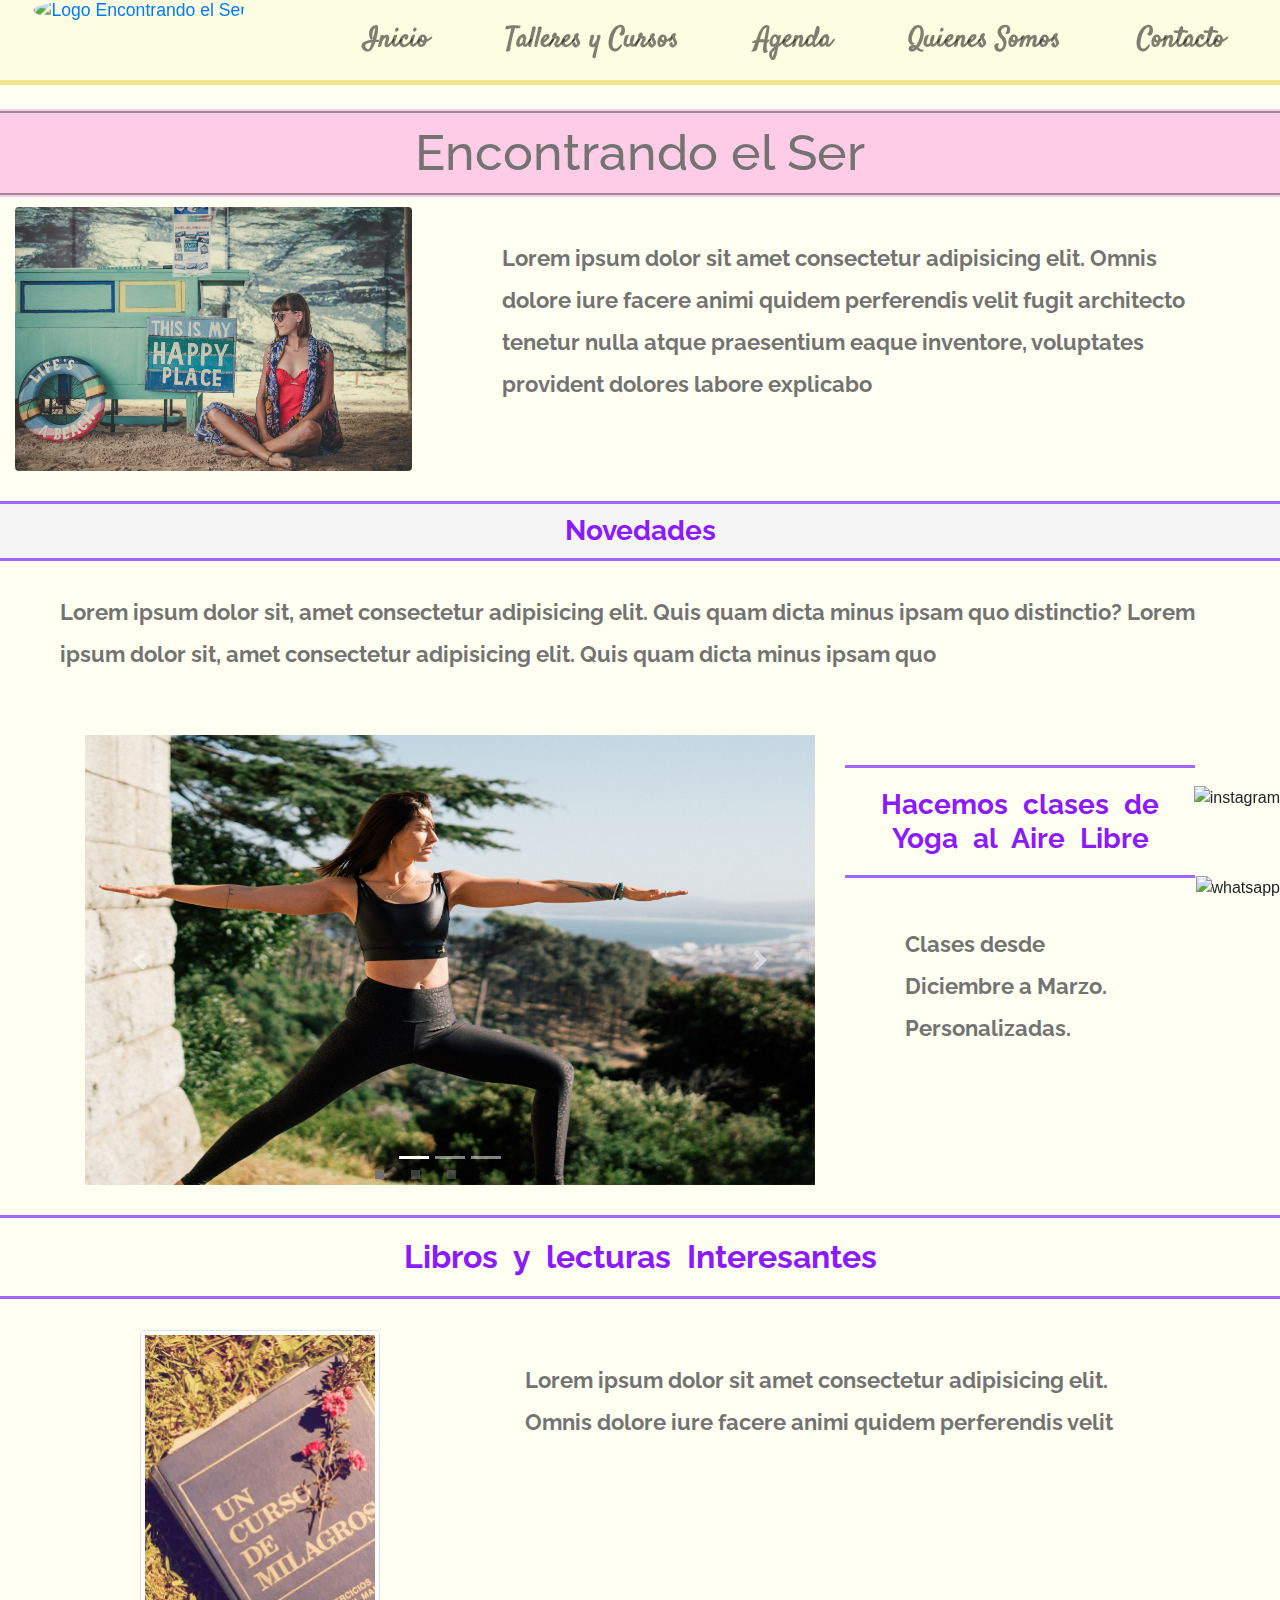
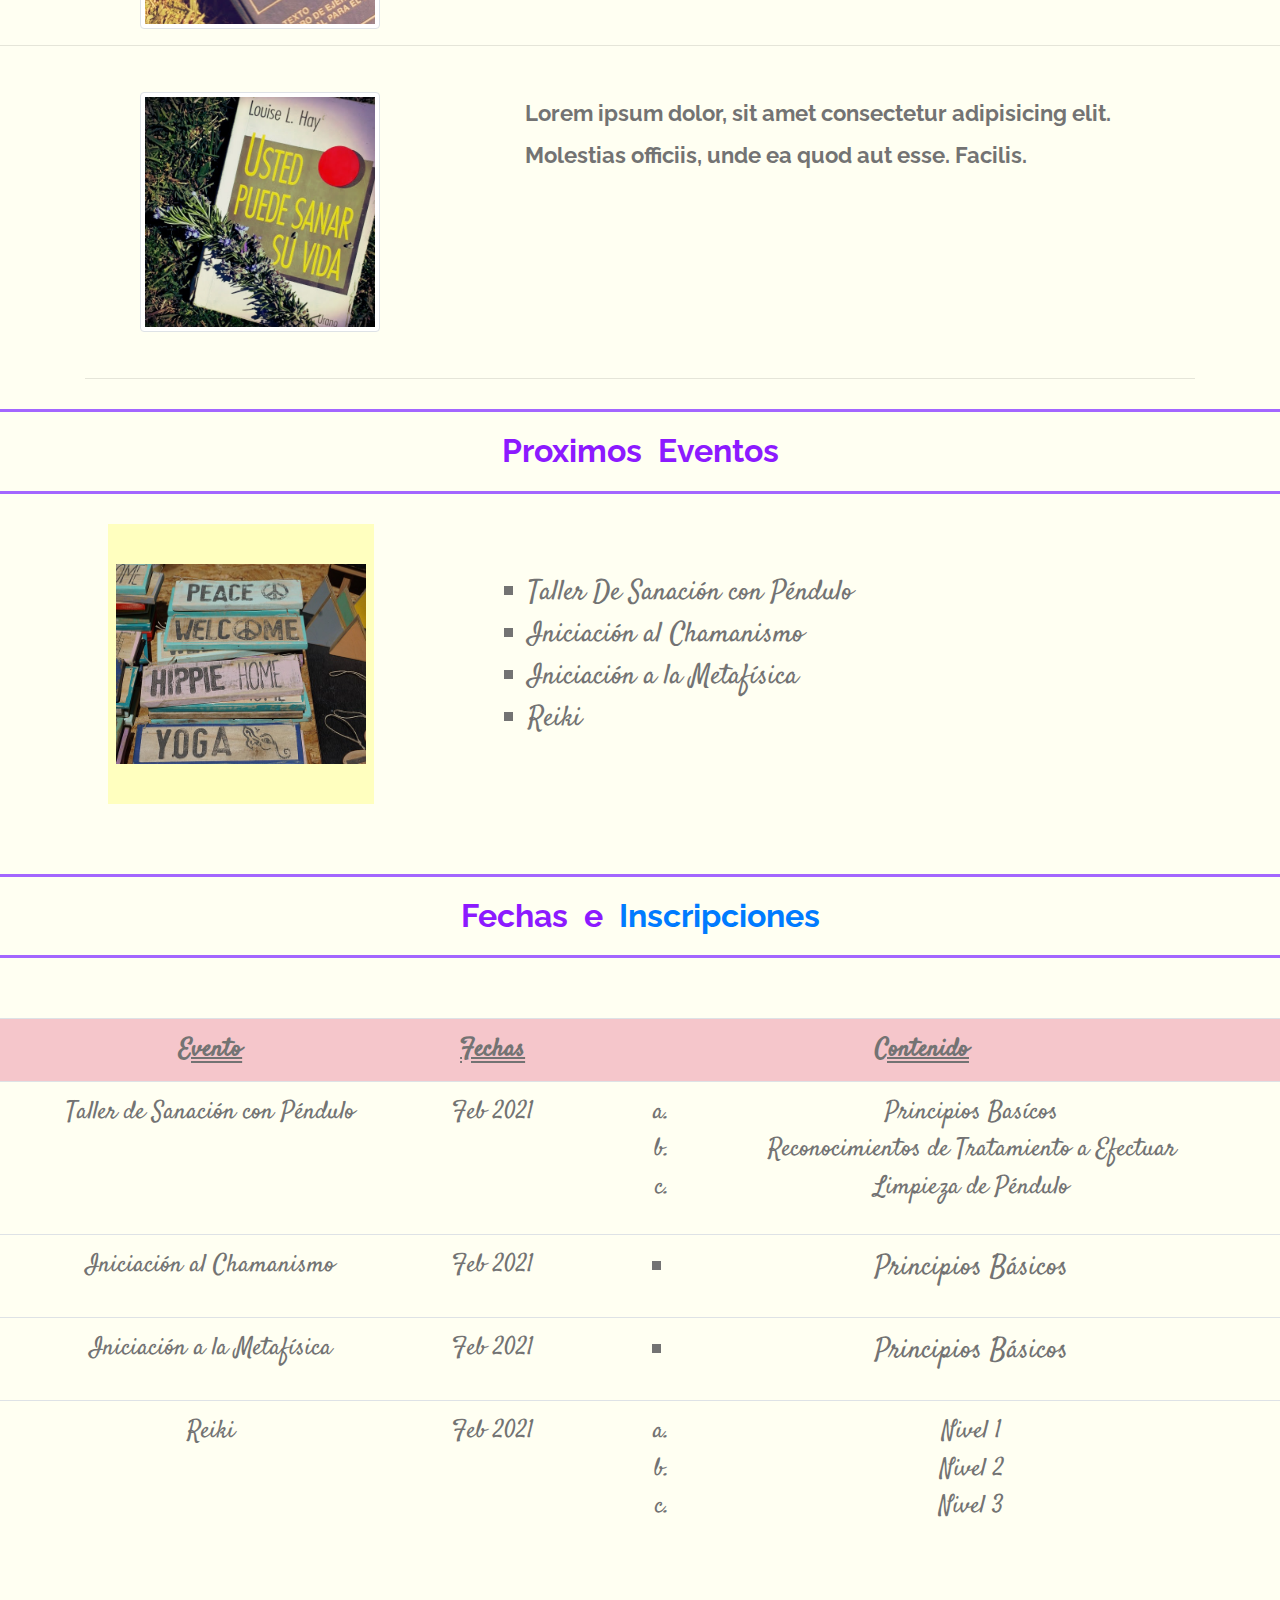
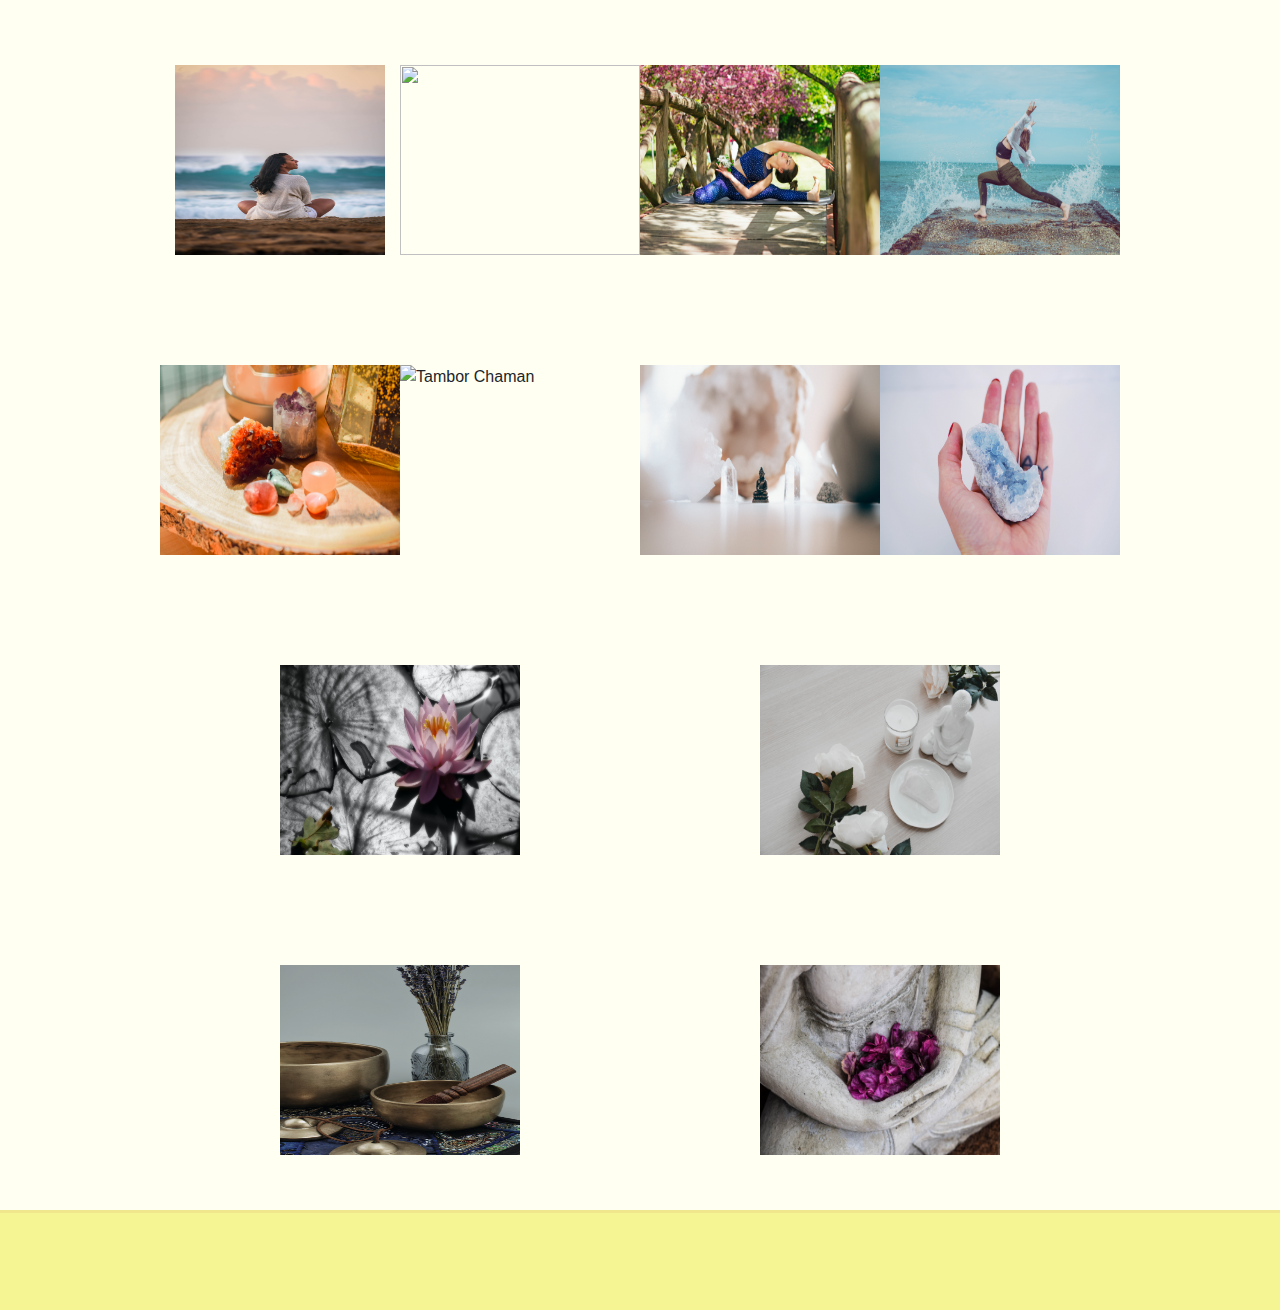
==== index.html @ 1e5cf855 "elimino archivos innecesarios" ====
<!DOCTYPE html>
<html lang="en">

<head>
    <meta charset="UTF-8">
    <!-- Tag de Viewport -->
    <meta name="Terapias Alternativas"
        content="Este es un espacio holistico para el desarrollo personal a traves de terapias como reiki, meditación, yoga .">
    <!-- Fin tag de Viewport -->
    <title> Encontrando el Ser - Terapias Alternativas </title>
    <!--CDN Bootstrap Code Css-->
    <link rel="stylesheet" href="https://stackpath.bootstrapcdn.com/bootstrap/4.5.2/css/bootstrap.min.css"
        integrity="sha384-JcKb8q3iqJ61gNV9KGb8thSsNjpSL0n8PARn9HuZOnIxN0hoP+VmmDGMN5t9UJ0Z" crossorigin="anonymous">
    <!--Mi estilo-->
    <link rel="stylesheet" href="css/style.css">
    <!--Google Fonts-->
    <link href="https://fonts.googleapis.com/css2?family=Raleway:wght@300&display=swap" rel="stylesheet">
    <link href="https://fonts.googleapis.com/css2?family=Satisfy&display=swap" rel="stylesheet">

</head>

<body>
    <header class="header">
        <!--Menu-->

        <div class="mainMenu">
            <div class="img">
                <!--Imagen con Bootstrap-->
                <a href="index.html">
                    <img class="rounded-circle" src="Images/Logo II.png" height="78px" width="180"
                    alt="Logo Encontrando el Ser">    
                </a>
               
            </div>
            <div class="menu">
                <div>
                    <nav class="navbar navbar-expand-lg navbar-light">
                        <button class="navbar-toggler" type="button" data-toggle="collapse"
                            data-target="#navbarSupportedContent" aria-controls="navbarSupportedContent"
                            aria-expanded="false" aria-label="Toggle navigation">
                            <span class="navbar-toggler-icon"></span>
                        </button>

                        <div class="collapse navbar-collapse" id="navbarSupportedContent">
                            <ul class="navbar-nav mr-auto">
                                <li class="nav-item indexMenu">
                                    <a class="nav-link" href="index.html">Inicio <span
                                            class="sr-only">(current)</span></a>
                                </li>                              
                                <li class="nav-item indexMenu">
                                    <a class="nav-link" href="talleresycursos.html">Talleres y Cursos</a>
                                </li>
                                <li class="nav-item indexMenu">
                                    <a class="nav-link" href="agenda.html">Agenda</a>
                                </li>
                                <li class="nav-item indexMenu">
                                    <a class="nav-link" href="quienessomos.html">Quienes Somos</a>
                                </li>
                                <li class="nav-item indexMenu">
                                    <a class="nav-link" href="contacto.html">Contacto</a>
                                </li>
                            </ul>
                        </div>
                    </nav>
                </div>
            </div>
        </div>

        <!--Fin Menu-->
    </header><br>

    <!--Introducción con Secciones-->
    <div class="intro">
        <section>
            <h1 class="principal">Encontrando el Ser</h1>
            <div>
                <div class="container-fluid">
                    <div class="row">
                        <div class="col-md-4">
                            <img src="Images/happyPlace.jpg" class="img-fluid rounded" alt="Chica Sentada en la Playa" height="380px" width="480px"
                                alt="Cristales para Terapias">
                        </div>
                        <div class="col-md-8">
                            <p class="parrafo">Lorem ipsum dolor sit amet consectetur adipisicing elit. Omnis dolore
                                iure facere animi
                                quidem
                                perferendis
                                velit
                                fugit architecto tenetur nulla atque praesentium eaque inventore, voluptates provident
                                dolores
                                labore
                                explicabo
                               </p>
                        </div>
                    </div>
                </div>
            </div>
        </section>

        <section>
            <h2 class="t2">Novedades</h2>
            <p class="parrafo">Lorem ipsum dolor sit, amet consectetur adipisicing elit. Quis quam dicta minus ipsam quo
                distinctio?
                Lorem ipsum dolor sit, amet consectetur adipisicing elit. Quis quam dicta minus ipsam quo
               </p>


            <!-- Carousel Booystrap -->
            <div class="container">
                <div class="row">
                    <div class="col-md-8">
                        <div id="demo" class="carousel slide" data-ride="carousel">

                            <!-- Indicators -->
                            <ul class="carousel-indicators">
                                <li data-target="#demo" data-slide-to="0" class="active"></li>
                                <li data-target="#demo" data-slide-to="1"></li>
                                <li data-target="#demo" data-slide-to="2"></li>
                            </ul>

                            <!-- The slideshow -->
                            <div class="carousel-inner">
                                <div class="carousel-item active">
                                    <img src="Images/YogaGIII.jpg" alt="Yoga Asana" width="1100" height="500"
                                        alt="Yoga Asana Guerrero">
                                </div>
                                <div class="carousel-item">
                                    <img src="Images/YogaMudra.jpg" alt="Yoga Asana" width="1100" height="500"
                                        alt="Yoga Asana de Meditación">
                                </div>
                                <div class="carousel-item">
                                    <img src="Images/YogaMeditacion.jpg" alt="Yoga Asana" width="1100" height="500"
                                        alt="Yoga Asana Torsión">
                                </div>
                                <div class="carousel-item">
                                    <img src="Images/inspira.jpg" alt="Yoga Respitación Profunda" width="1100"
                                        height="500" alt="Yoga Asana Torsión">
                                </div>
                            </div>

                            <!-- Left and right controls -->
                            <a class="carousel-control-prev" href="#demo" data-slide="prev">
                                <span class="carousel-control-prev-icon"></span>
                            </a>
                            <a class="carousel-control-next" href="#demo" data-slide="next">
                                <span class="carousel-control-next-icon"></span>
                            </a>
                        </div>
                    </div>
                    <div class="col-md-4">
                        <h3 class="t3">Hacemos clases de Yoga al Aire Libre</h3>
                        <p class="parrafo">
                            Clases desde Diciembre a Marzo.
                            Personalizadas.
                        </p>
                    </div>
                </div>
            </div>
            <!-- Fin Carousel Booystrap -->
        </section>

        <section>
            <h2 class="t3">Libros y lecturas Interesantes</h2>
            <div>
                <div class="container">
                    <div class="row">
                        <div class="col-md-4 imagenesLecturas">
                            <img class="img-thumbnail" src="Images/libro.jpg" alt="" height="190px" width="240px"
                                alt="Libro Un Curso de Milagros">
                        </div>
                        <div class="col-md-8">
                            <p class="parrafo">Lorem ipsum dolor sit amet consectetur adipisicing elit. Omnis dolore
                                iure facere animi
                                quidem
                                perferendis
                                velit
                                </p>
                        </div>
                    </div>
                </div>
                <hr>
                <div class="container">
                    <div class="row">
                        <div class="col-md-4 imagenesLecturas">
                            <img class="img-thumbnail" src="Images/libro2.jpg" alt="" height="190px" width="240px"
                                alt="Libro Usted Puede Sanar su Vida">
                        </div>
                        <div class="col-md-8">
                            <p class="parrafo">Lorem ipsum dolor, sit amet consectetur adipisicing elit. Molestias
                                officiis, unde ea
                                quod aut esse.
                                Facilis.                               
                            </p>
                        </div>

                    </div>
                    <hr>
                </div>
            </div>
        </section>
    </div>
    <!--Fin Introducción con Secciones-->

    <!--Agenda Introductiva-->
    <div class="prog">
        <div class="prog1">
            <h2 class="t3">Proximos Eventos</h2>
        </div>
        <div class="container programacion">
            <div class="row">
                <div class="col-md-3 imgAnimada">
                    <div class="animada">
                        <img src="Images/letters-1519724_640.jpg" alt="" height="200px" width="250px"
                            alt="Imagen paz, bienvenida, hogar hippie y yoga">
                    </div>
                </div>
                <div class="col-md-6 prog1a">
                    <ul>
                        <li>Taller De Sanación con Péndulo</li>
                        <li>Iniciación al Chamanismo</li>
                        <li>Iniciación a la Metafísica</li>
                        <li>Reiki</li>
                    </ul>
                </div>

                <div class="col-md-3 videoAudio">
                    <iframe width="230" height="200" src="https://www.youtube.com/embed/aUWf7dzJ3T8" frameborder="0"
                        allow="accelerometer; autoplay; encrypted-media; gyroscope; picture-in-picture"
                        allowfullscreen></iframe>
                </div>
            </div>
        </div>
    </div>
    <!--Fin Agenda Introductiva-->

    <!--Programacion Detallada-->
    <div class="prog2">
        <div>
            <h2 class="t3">Fechas e <a href="Contacto.html">Inscripciones</a> </h2>
        </div>
        <div class="tabla">

            <!--Tabla con Bootstrap-->
            <table class="table">
                <tr>
                    <th class="table-danger tt">Evento</th>
                    <th class="table-danger tt">Fechas</th>
                    <th class="table-danger tt">Contenido</th>
                </tr>
                <tr>
                    <td>Taller de Sanación con Péndulo</td>
                    <td>Feb 2021</td>
                    <td>
                        <ol>
                            <li>Principios Basícos</li>
                            <li>Reconocimientos de Tratamiento a Efectuar</li>
                            <li>Limpieza de Péndulo</li>
                        </ol>
                    </td>
                </tr>
                <tr>
                    <td>Iniciación al Chamanismo</td>
                    <td>Feb 2021</td>
                    <td>
                        <ul>
                            <li> Principios Básicos</li>
                        </ul>
                    </td>
                </tr>
                <tr>
                    <td>Iniciación a la Metafísica</td>
                    <td>Feb 2021</td>
                    <td>
                        <ul>
                            <li> Principios Básicos</li>
                        </ul>
                    </td>
                </tr>
                <tr>
                    <td>Reiki</td>
                    <td>Feb 2021</td>
                    <td>
                        <ol>
                            <li>Nivel 1</li>
                            <li>Nivel 2</li>
                            <li>Nivel 3</li>
                        </ol>

                    </td>
                </tr>
            </table>
            <!--Fin Tabla con Bootstrap-->
        </div>
    </div>
    <!--Fin Programacion Detallada-->

    <!--Seccion Imagenes-->
    <div class="container extra">
        <div class="row">
            <div class="col-md-3 imagenesChaman">
                <img src="Images/MeditacionPlaya.jpg" alt="" height="190px" width="240px" alt="Chica Sentada en la Playa">
            </div>
            <div class="col-md-3 imagenesChaman">
                <img src="Images/YogaMudraII.jpg" alt="" height="190px" width="240px" alt="Asana Yoga">
               
            </div>
            <div class="col-md-3 imagenesChaman">
                <img src="Images/Extension.jpg" alt="" height="190px" width="240px" alt="Asana Yoga">
            </div>
            <div class="col-md-3 imagenesChaman">
                <img src="Images/YogaGII.jpg" alt="" height="190px" width="240px" alt="Yoga en la Playa">
            </div>
        </div>
    </div>

    <div class="extra">
        <div class="imagenesReiki">
            <img src="Images/CristalesVarios.jpg" alt="" height="190px" width="240px" alt="Altar con Cristales">
        </div>
        <div class="imagenesReiki">
            <img src="images/Chaman.jpg" alt="Tambor Chaman" height="190px" width="240px"
                alt="Imagen Mujer Tocando el Tambor">
        </div>
        <div class="imagenesReiki">
            <img src="Images/cristal.jpg" alt="" height="190px" width="240px" alt="Cuarzo Cristal con Imagen Buda">
        </div>
        <div class="imagenesReiki">
            <img src="Images/Celeste.jpg" alt="" height="190px" width="240px" alt="Cualzo Celeste">
        </div>
    </div>

    <div class="extra">
        <div class="imagenesLecturas">
            <img src="Images/Lotoyhojas.jpg" alt="" height="190px" width="240px" alt="Flor de Loto">
        </div>
        <div class="imagenesLecturas">
            <img src="Images/Estatua buda.jpg" alt="" height="190px" width="240px" alt="Imagen de Buda">
        </div>
    </div>

    <div class="extra">
        <div class="imagenesPendulo">
            <img src="Images/magic bols.jpg" alt="" height="190px" width="240px" alt="Cuanco Tibetano">
        </div>
        <div class="imagenesPendulo">
            <img src="Images/flor violeta.jpg" alt="" height="190px" width="240px" alt="Estatua de Buda con Petalos">
        </div>
    </div>
    <!--Fin seccion Imagenes-->

    <!--Footer-->
    <footer>
        <div class="ftr">
            <!--Logos de las redes sociales que ditigen a la app-->
            <div class="whatsapp">
                <img src="images/whatsapp.svg" alt="whatsapp" height="55px">

            </div>
            <div class="insta">
                <img src="images/instagram.svg" alt="instagram" height="50px">
            </div>
            <!--Fin Logos de las redes sociales que ditigen a la app-->
        </div>
    </footer>
    <!--Fin Footer-->

    <!--Bootstrao Js Code-->
    <script src="https://stackpath.bootstrapcdn.com/bootstrap/4.5.2/js/bootstrap.min.js"
        integrity="sha384-B4gt1jrGC7Jh4AgTPSdUtOBvfO8shuf57BaghqFfPlYxofvL8/KUEfYiJOMMV+rV" crossorigin="anonymous">
    </script>
    <script src="https://code.jquery.com/jquery-3.5.1.slim.min.js"
        integrity="sha384-DfXdz2htPH0lsSSs5nCTpuj/zy4C+OGpamoFVy38MVBnE+IbbVYUew+OrCXaRkfj" crossorigin="anonymous">
    </script>
    <script src="https://cdn.jsdelivr.net/npm/popper.js@1.16.1/dist/umd/popper.min.js"
        integrity="sha384-9/reFTGAW83EW2RDu2S0VKaIzap3H66lZH81PoYlFhbGU+6BZp6G7niu735Sk7lN" crossorigin="anonymous">
    </script>
    <!--Corousel Code-->
    <script src="https://ajax.googleapis.com/ajax/libs/jquery/3.5.1/jquery.min.js"></script>
    <script src="https://cdnjs.cloudflare.com/ajax/libs/popper.js/1.16.0/umd/popper.min.js"></script>
    <script src="https://maxcdn.bootstrapcdn.com/bootstrap/4.5.2/js/bootstrap.min.js"></script>
    <!--Fin Corousel Code-->

</body>

</html>
---- css/style.css ----
.header {
  height: 85px;
  position: sticky;
  z-index: 1;
  top: 0;
}

.indexMenu {
  display: inline;
}
.indexMenu a {
  color: #737373;
  font-family: "Satisfy", cursive;
  font-size: 28px;
  font-weight: bold;
  text-decoration: none;
  display: inline;
}
.indexMenu a:hover {
  text-decoration: underline;
  color: #d1acdd;
}

.mainMenu {
  background-color: #fdfde2;
  border-bottom: 5px solid #F0E68C;
  width: auto;
  display: flex;
}

.menu {
  background-color: #fdfde2;
  display: flex;
  justify-content: center;
  flex-direction: column;
}

.img {
  width: 280px;
  height: 80px;
  display: flex;
  justify-content: space-evenly;
}
.img:hover {
  transform: scale(1.1);
}

.principal {
  color: #737373;
  background-color: #ffcce6;
  font-family: "Raleway", sans-serif;
  font-size: 50px;
  padding: 10px 0px 10px 0px;
  margin-bottom: 10px;
  border-top: 4px ridge #f7cce5;
  border-bottom: 4px groove #F7CCE5;
  text-align: center;
}

.parrafos {
  font-family: "Raleway", sans-serif;
  color: #737373;
}

.tt1 {
  color: #8c1aff;
  font-family: "Satisfy", cursive;
  font-size: 45px;
  background-color: #d7b0fc;
  padding: 25px;
  margin-bottom: 20px;
  border-top: 3px solid #a366ff;
  border-bottom: 3px solid #a366ff;
  text-align: center;
}

.t2 {
  color: #8c1aff;
  font-family: "Raleway", sans-serif;
  font-size: 28px;
  font-weight: bold;
  background-color: whitesmoke;
  padding: 10px 60px 10px 60px;
  border-top: 3px solid #a366ff;
  border-bottom: 3px solid #a366ff;
  margin-bottom: 5px;
  margin-top: 30px;
  text-align: center;
}

.t3 {
  color: #8c1aff;
  font-family: "Raleway", sans-serif;
  font-weight: bold;
  padding: 20px;
  margin-top: 30px;
  margin-bottom: 30px;
  border-bottom: 3px solid #A366FF;
  border-top: 3px solid #A366ff;
  text-align: center;
  word-spacing: 8px;
}

.atenti {
  color: #737373;
  font-family: "Raleway", sans-serif;
  font-size: 28px;
  padding: 2px;
  letter-spacing: 3px;
  margin-top: 30px 0 30px 0;
  text-align: center;
}

.parrafo {
  color: #737373;
  font-family: "Raleway", sans-serif;
  font-size: 22px;
  font-weight: bold;
  padding: 15px;
  margin: 15px 45px 45px 45px;
  line-height: 42px;
}

ul li {
  color: #737373;
  font-family: "Satisfy", cursive;
  font-size: 28px;
  list-style-type: square;
  margin-left: 60px;
}

ol li {
  color: #737373;
  font-family: "Satisfy", cursive;
  font-size: 25px;
  list-style-type: lower-latin;
  margin-left: 60px;
}

.tt {
  color: #737373;
  font-family: "Satisfy", cursive;
  font-size: 25px;
  text-align: center;
  text-decoration: underline double;
}

td {
  color: #737373;
  font-family: "Satisfy", cursive;
  font-size: 25px;
}

.imgAnimada {
  display: flex;
  justify-content: center;
  height: 280px;
  width: 350px;
  background-color: #ffffbf;
  animation-name: yoga;
  animation-delay: 20s;
  animation-duration: 10s;
}

.animada {
  display: flex;
  justify-content: center;
  align-items: center;
}
.animada:hover {
  transform: scale(1.1);
}

@keyframes yoga {
  from {
    background-color: #b669be;
  }
  to {
    background-color: #dd9551;
  }
}
.prog2 {
  margin-top: 40px;
  margin-bottom: 40px;
  display: flex;
  flex-direction: column;
}

.talleres {
  display: flex;
  align-items: center;
}

.prog1a {
  display: flex;
  align-items: center;
}

.formulario {
  color: #737373;
  display: flex;
  justify-content: space-evenly;
  align-items: center;
  margin-bottom: 10px;
}

.tabla {
  margin-top: 30px;
  display: flex;
  text-align: center;
}

.programacion {
  display: flex;
  flex-wrap: wrap;
  margin-top: 10px;
  justify-content: space-evenly;
  align-items: center;
}

.videoAudio,
.prog1a {
  display: flex;
  justify-content: center;
  align-items: center;
}

.extra {
  display: flex;
  flex-wrap: wrap;
}

.imagenesChaman,
.imagenesReiki,
.imagenesLecturas,
.imagenesPendulo {
  width: 100%;
  height: 300px;
  display: flex;
  justify-content: center;
  align-items: center;
}
.imagenesChaman:hover,
.imagenesReiki:hover,
.imagenesLecturas:hover,
.imagenesPendulo:hover {
  transform: scale(1.1);
}

.imgBook:hover {
  transform: scale(1.1);
}

.ftr {
  background-color: #f5f594;
  height: 100px;
  border-top: 3px solid #F0E68C;
}

.whatsapp {
  position: fixed;
  bottom: 0;
  right: 0;
}

.insta {
  position: fixed;
  bottom: 90px;
  right: 0;
}

/* Make the image fully responsive */
.carousel-inner img {
  width: 100%;
  height: 450px;
}

/*Mobile Style*/
@media only screen and (min-width: 400px) {
  .imagenesChaman,
.imagenesReiki {
    width: 25%;
  }

  .imagenesLecturas,
.imagenesPendulo {
    width: 50%;
  }
}
/*Tablet Style*/
@media only screen and (min-width: 401px) and (max-width: 960px) {
  .imagenesChaman,
.imagenesReiki,
.imagenesLecturas,
.imagenesPendulo {
    width: 50%;
  }
}
/*Desktop Style*/
@media only screen and (min-width: 961px) {
  .extra {
    width: 960px;
    margin: 0 auto;
  }
}
body {
  background-color: #fffff2 !important;
}

/*# sourceMappingURL=style.css.map */
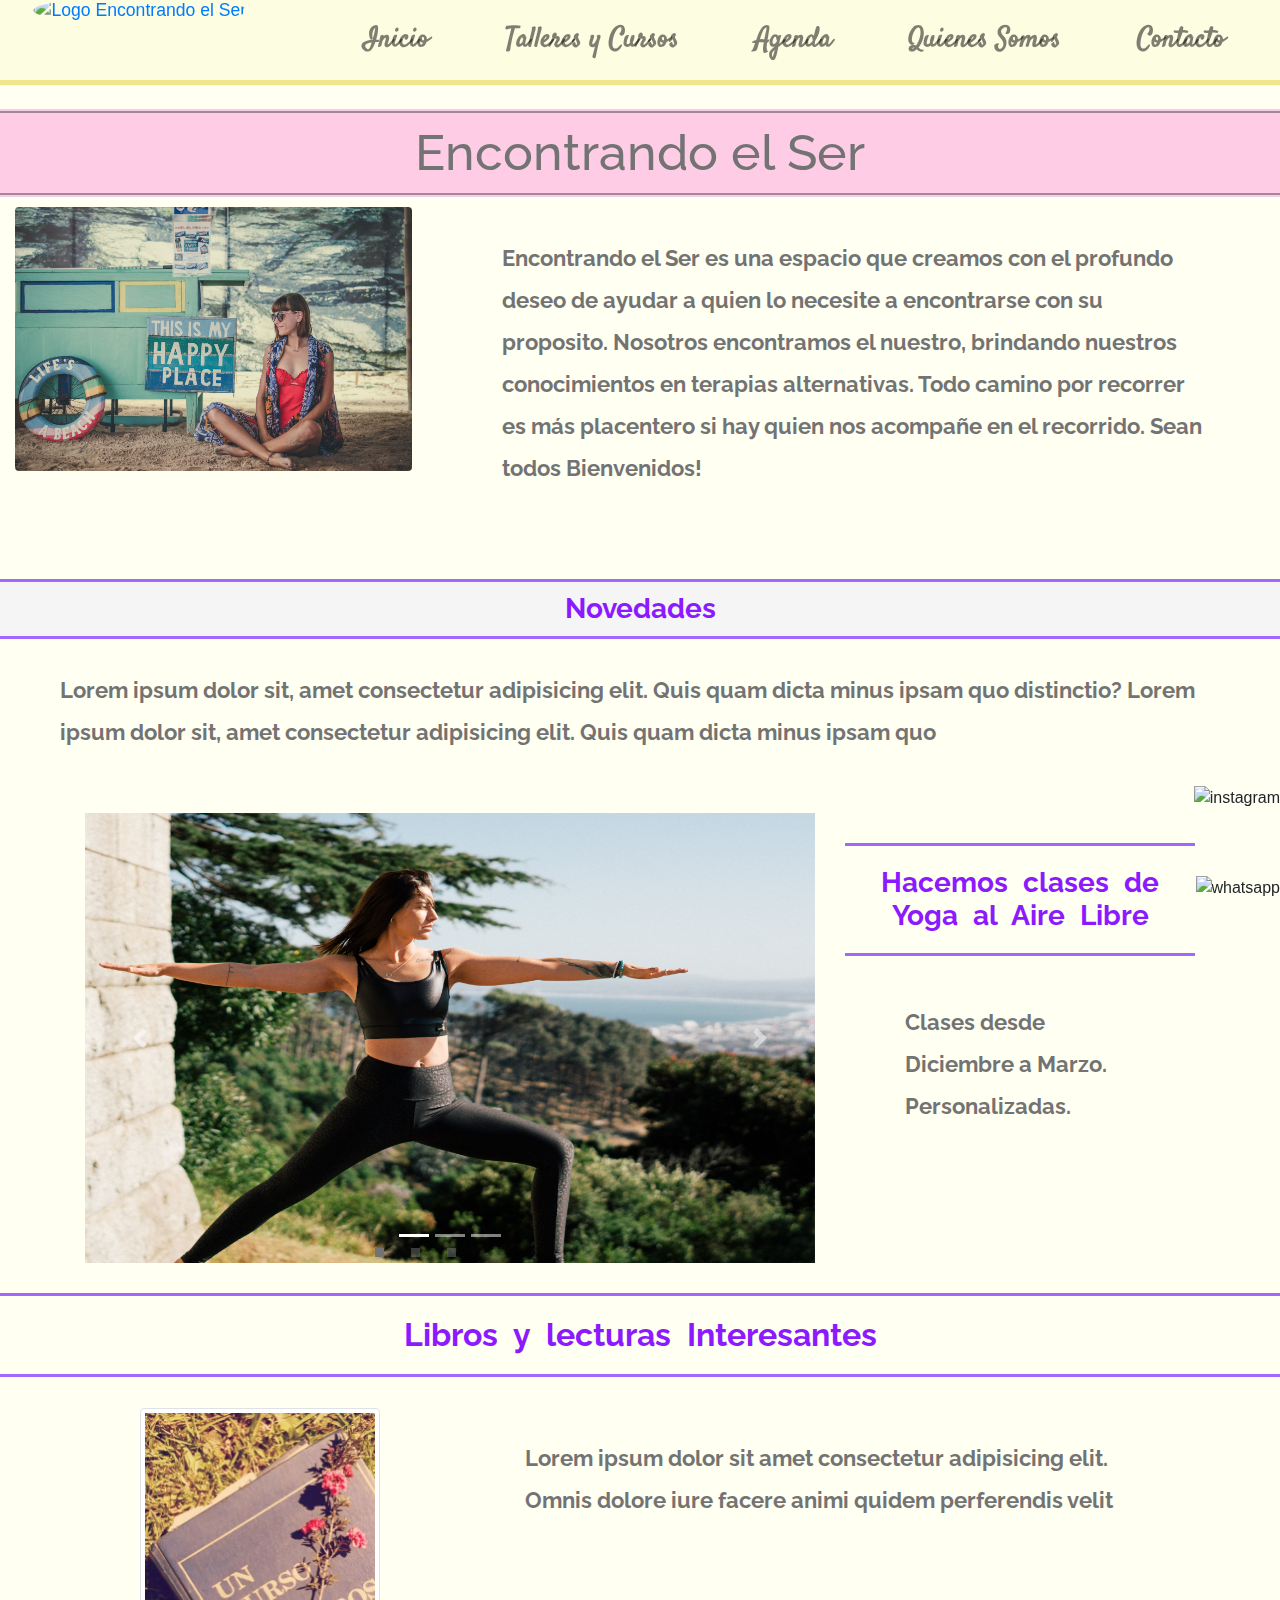
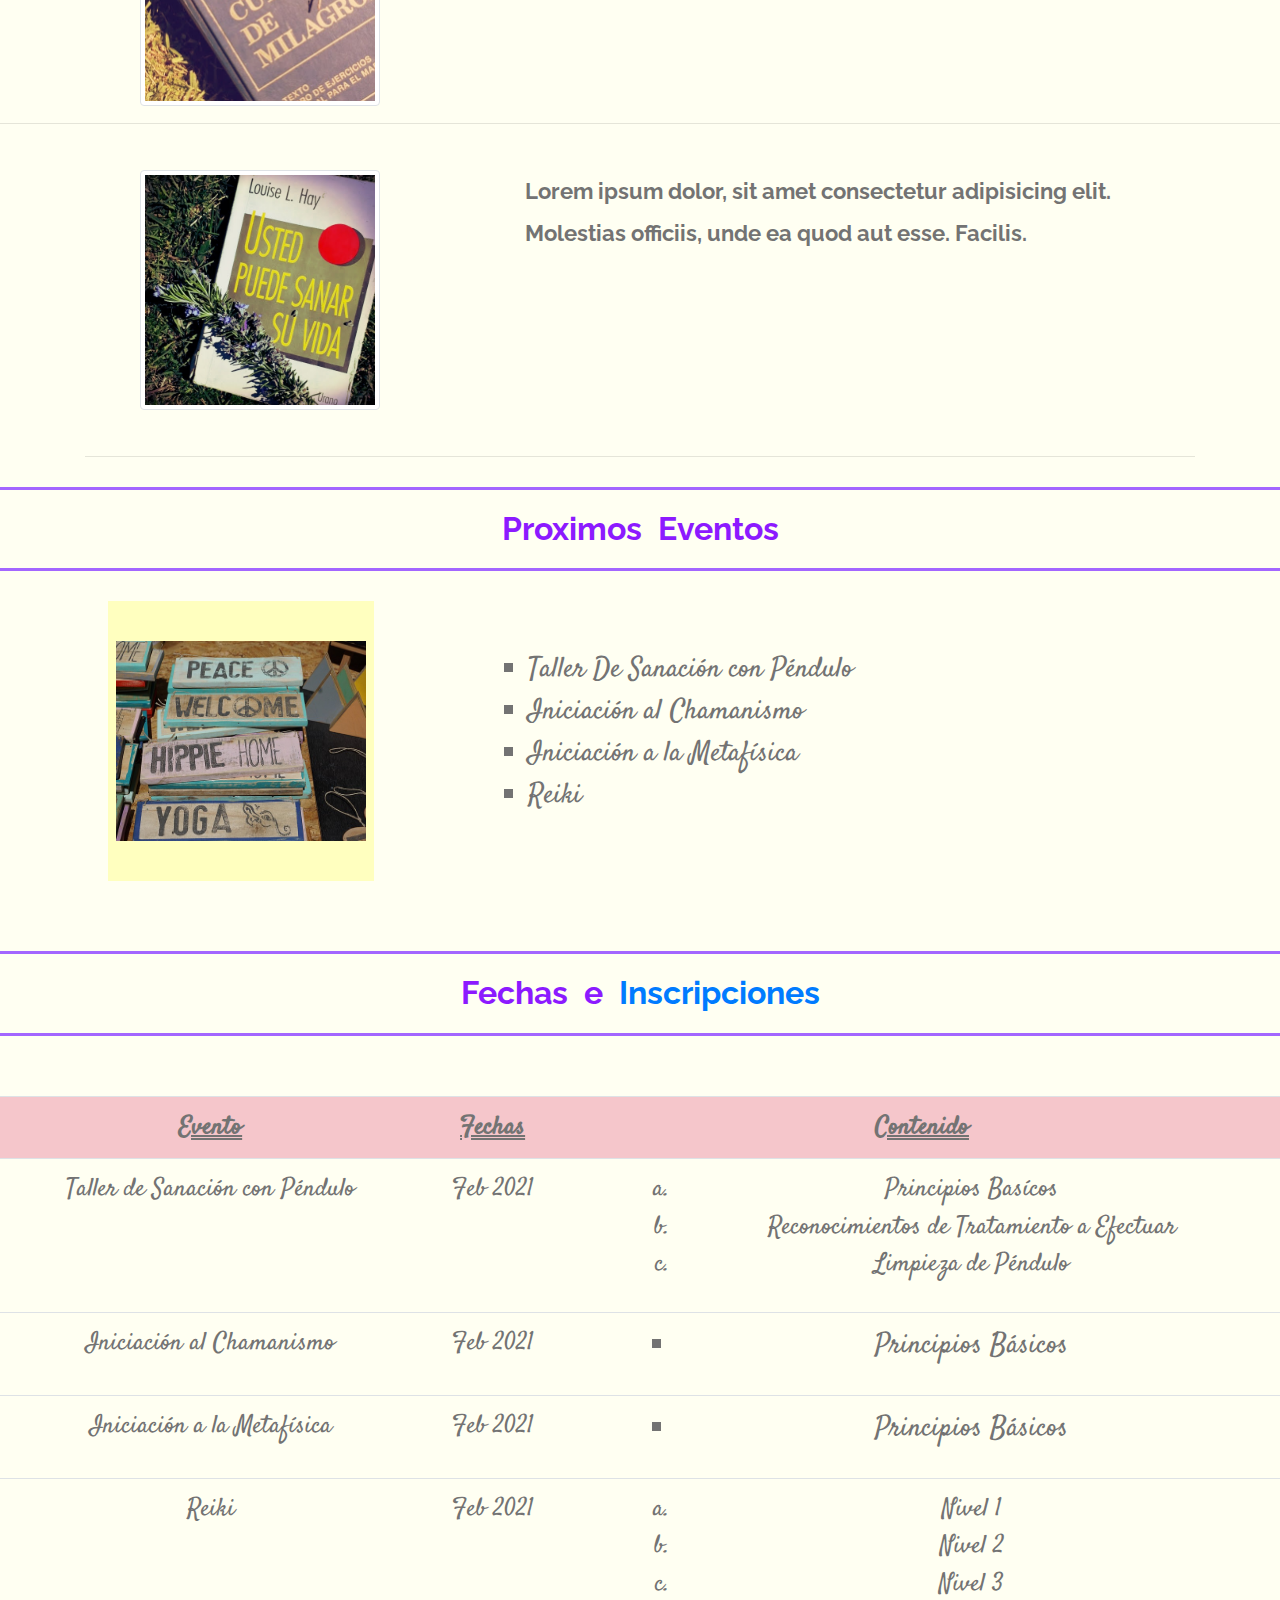
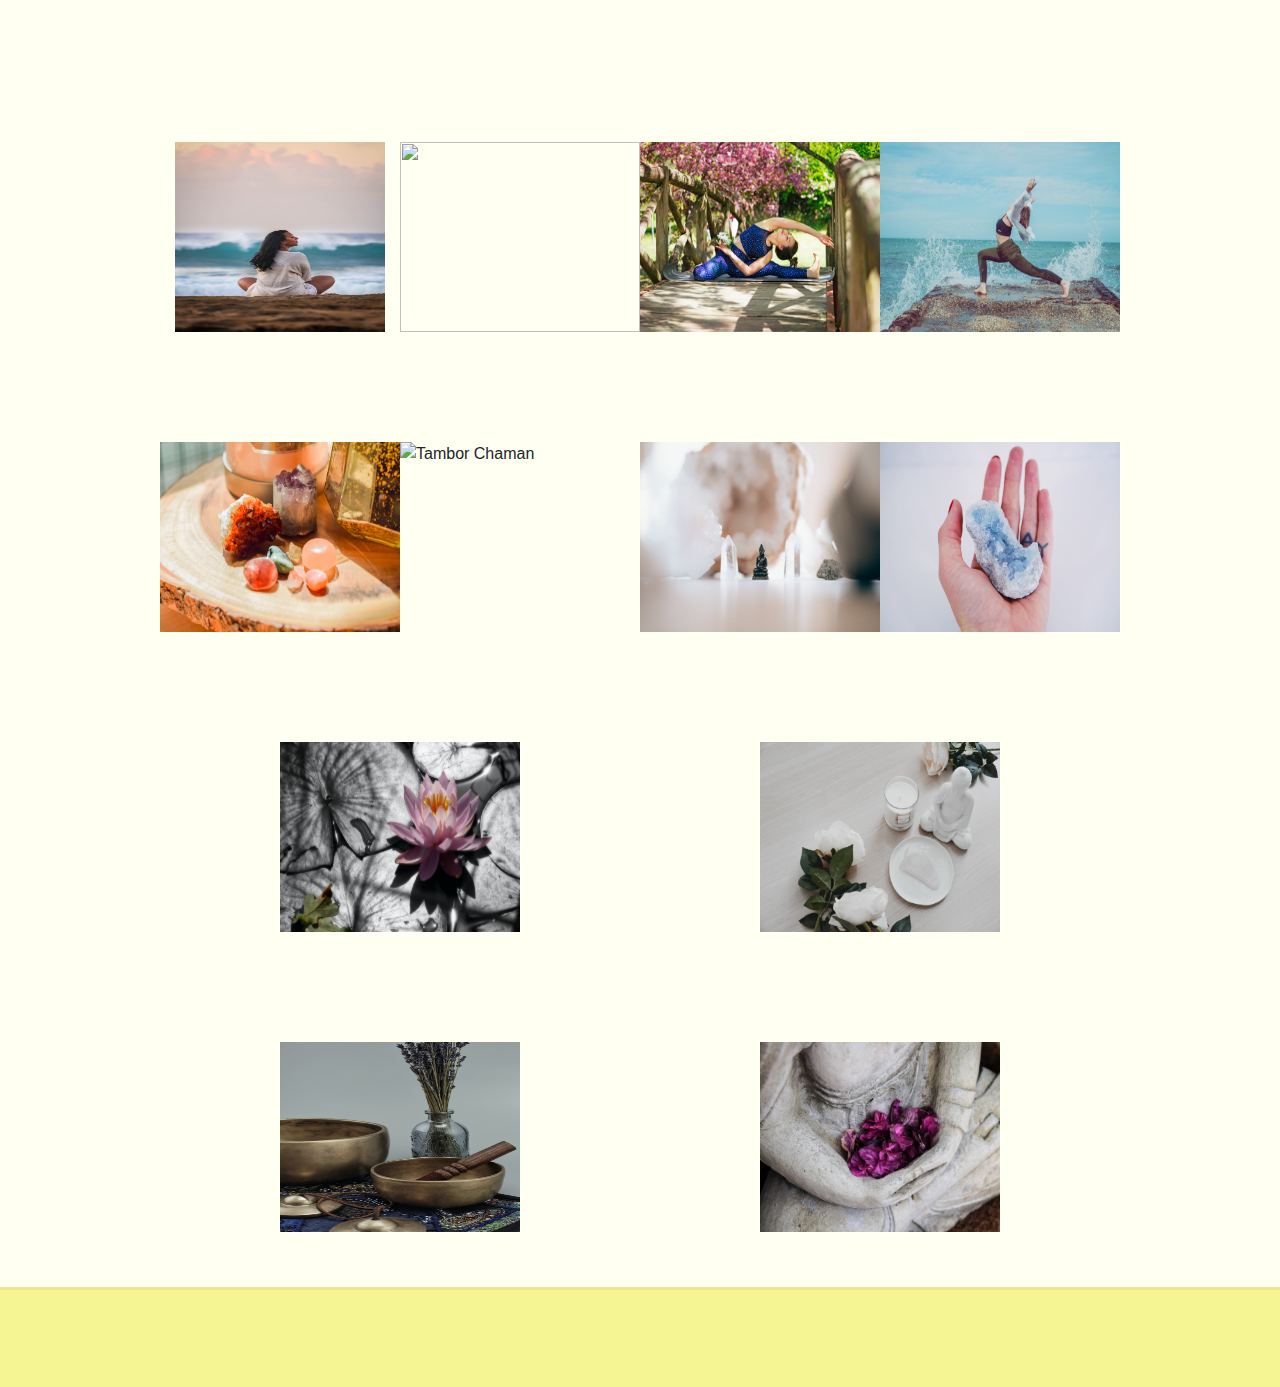
==== commit 1a0d854f: "agrego descripccion en el parrafo principal" ====
--- a/index.html
+++ b/index.html
@@ -81,16 +81,11 @@
                                 alt="Cristales para Terapias">
                         </div>
                         <div class="col-md-8">
-                            <p class="parrafo">Lorem ipsum dolor sit amet consectetur adipisicing elit. Omnis dolore
-                                iure facere animi
-                                quidem
-                                perferendis
-                                velit
-                                fugit architecto tenetur nulla atque praesentium eaque inventore, voluptates provident
-                                dolores
-                                labore
-                                explicabo
-                               </p>
+                            <p class="parrafo">Encontrando el Ser es una espacio que creamos con el profundo deseo de ayudar a quien lo necesite a encontrarse con su proposito. 
+                                Nosotros encontramos el nuestro, brindando nuestros conocimientos en terapias alternativas.
+                                Todo camino por recorrer es más placentero si hay quien nos acompañe en el recorrido.
+                                Sean todos Bienvenidos!
+                            </p>
                         </div>
                     </div>
                 </div>
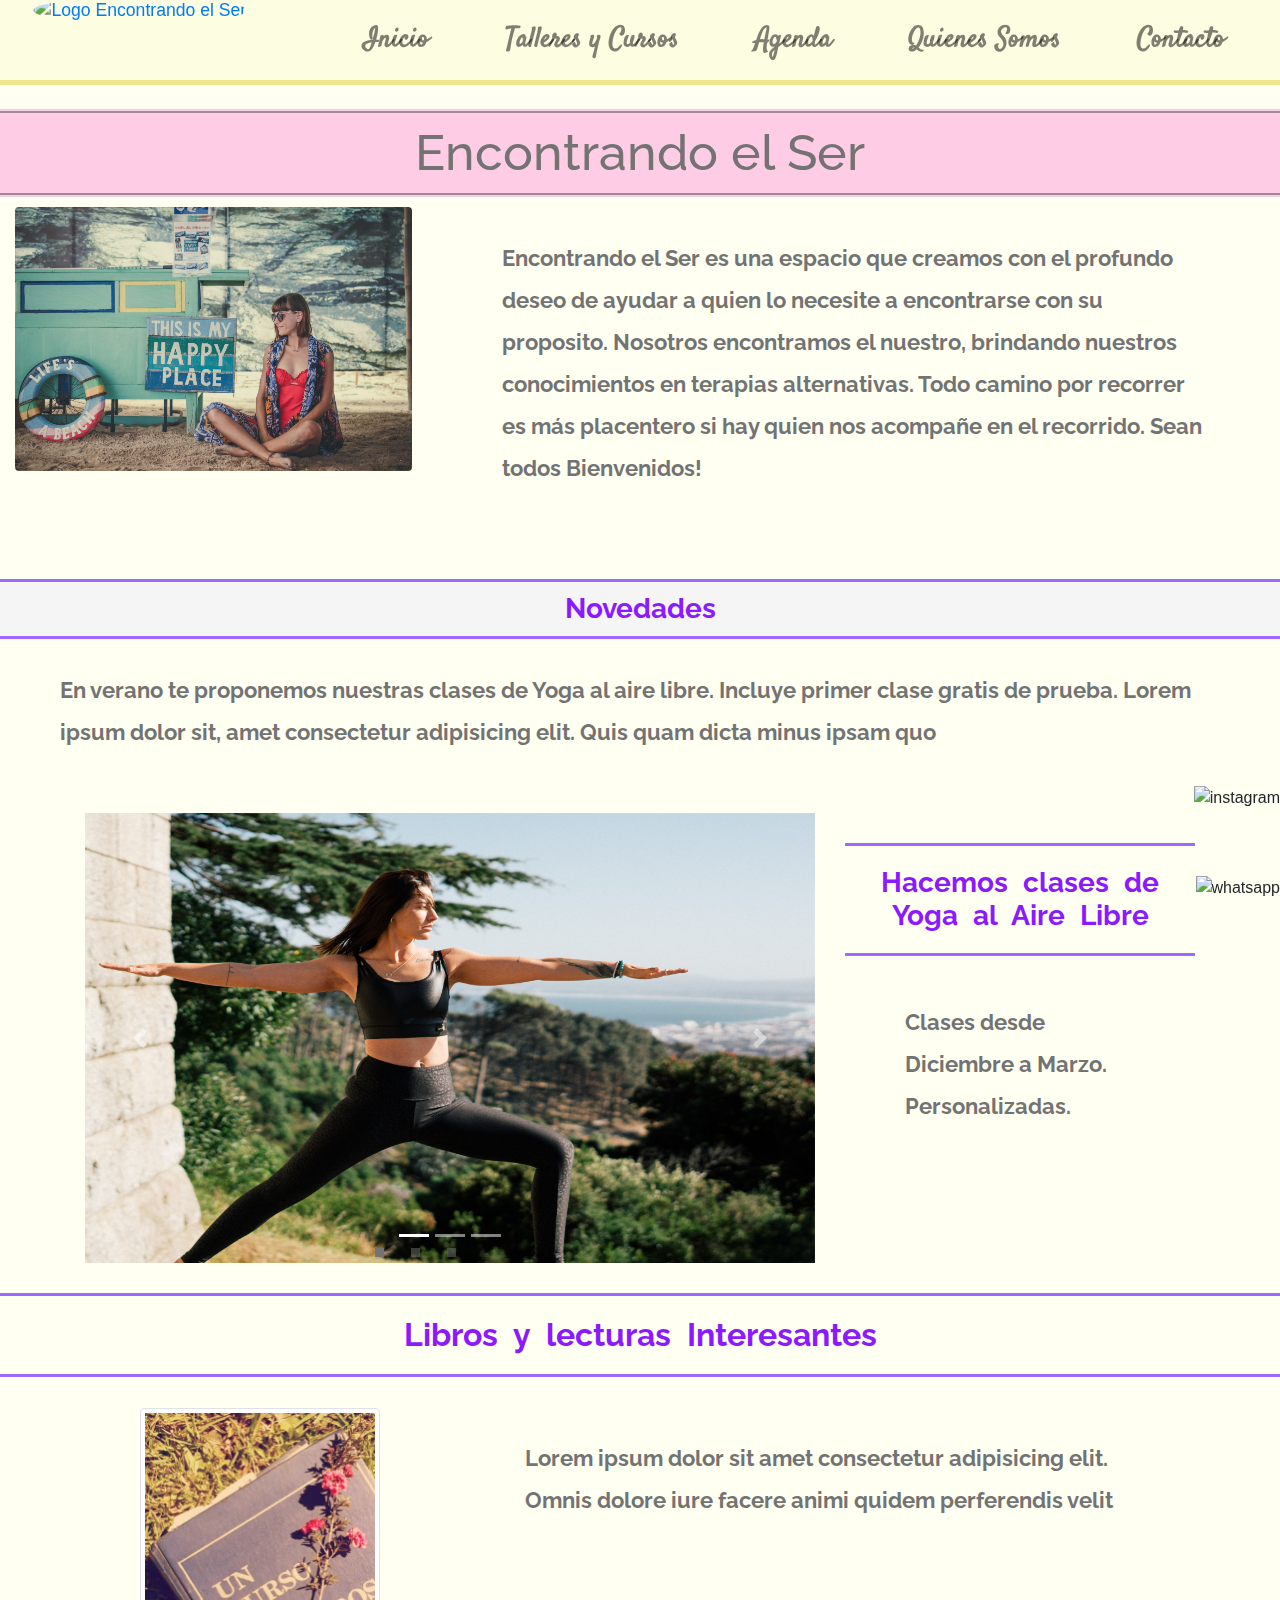
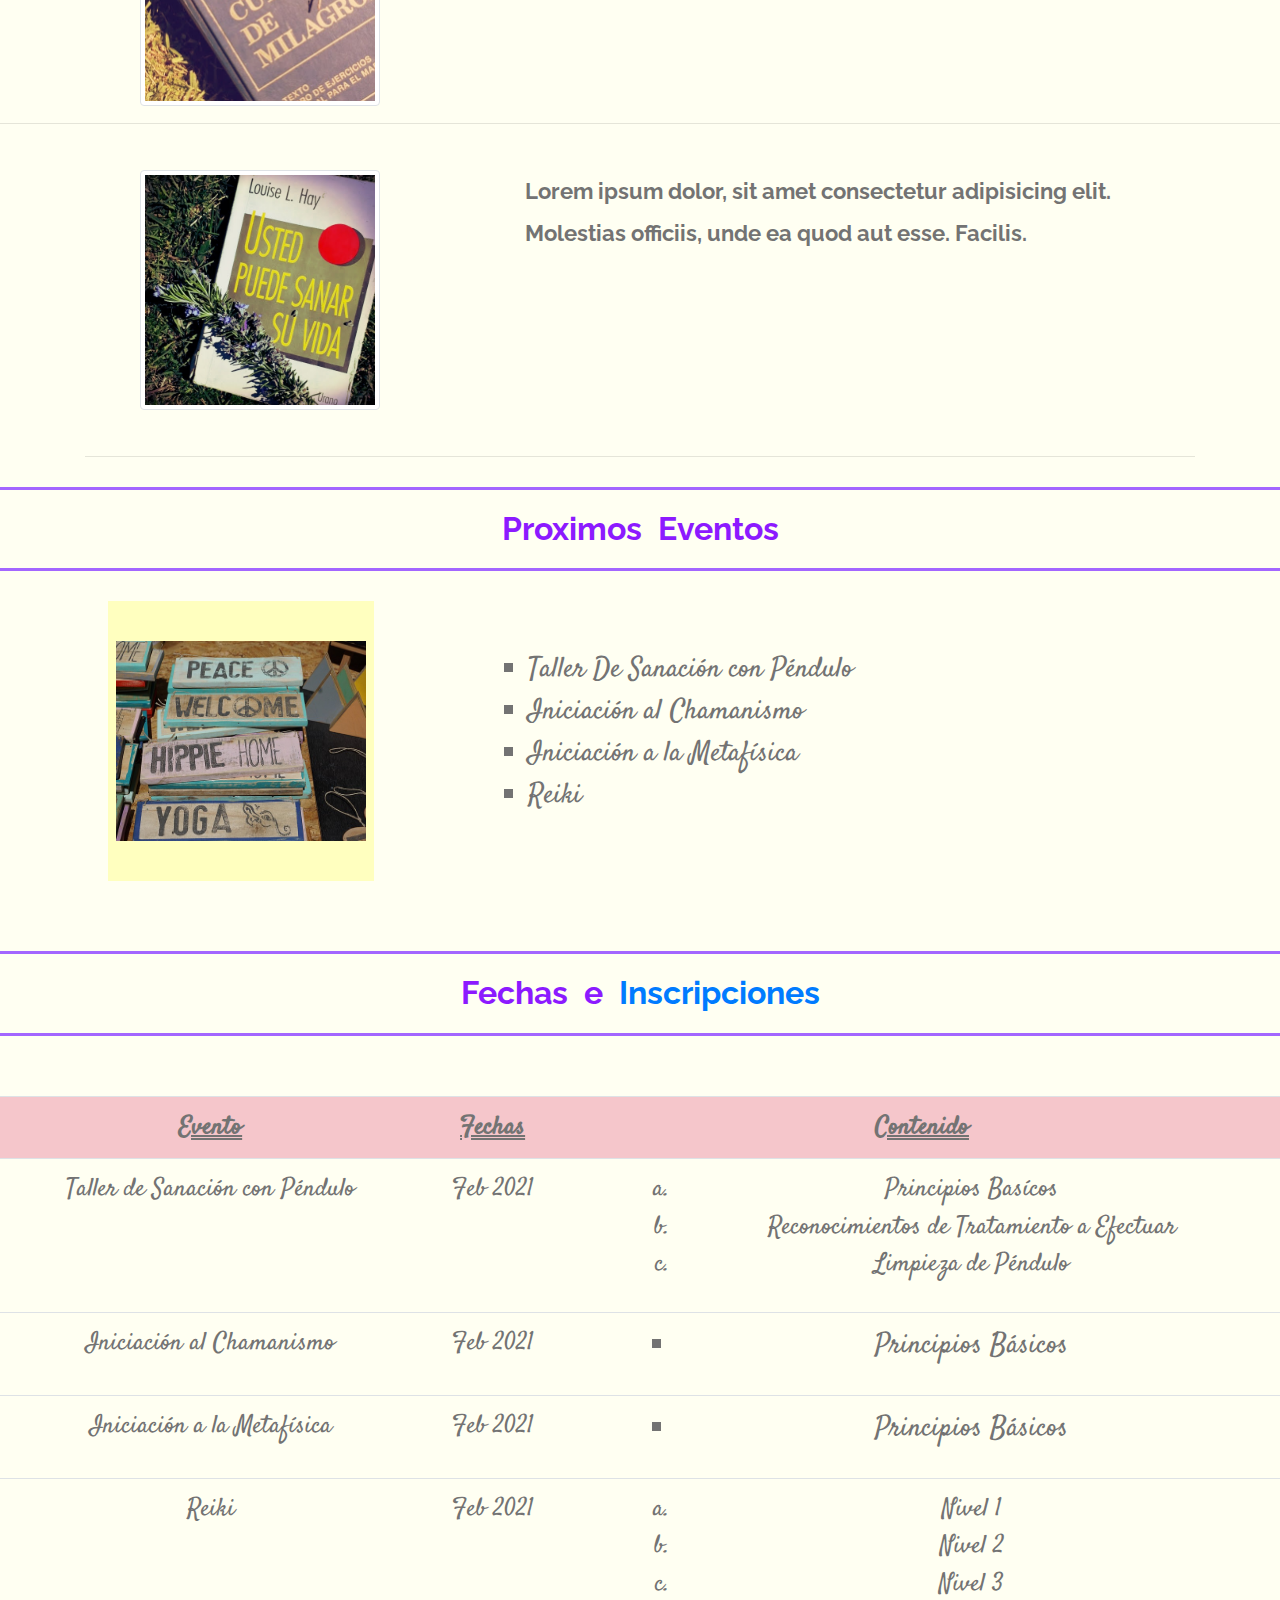
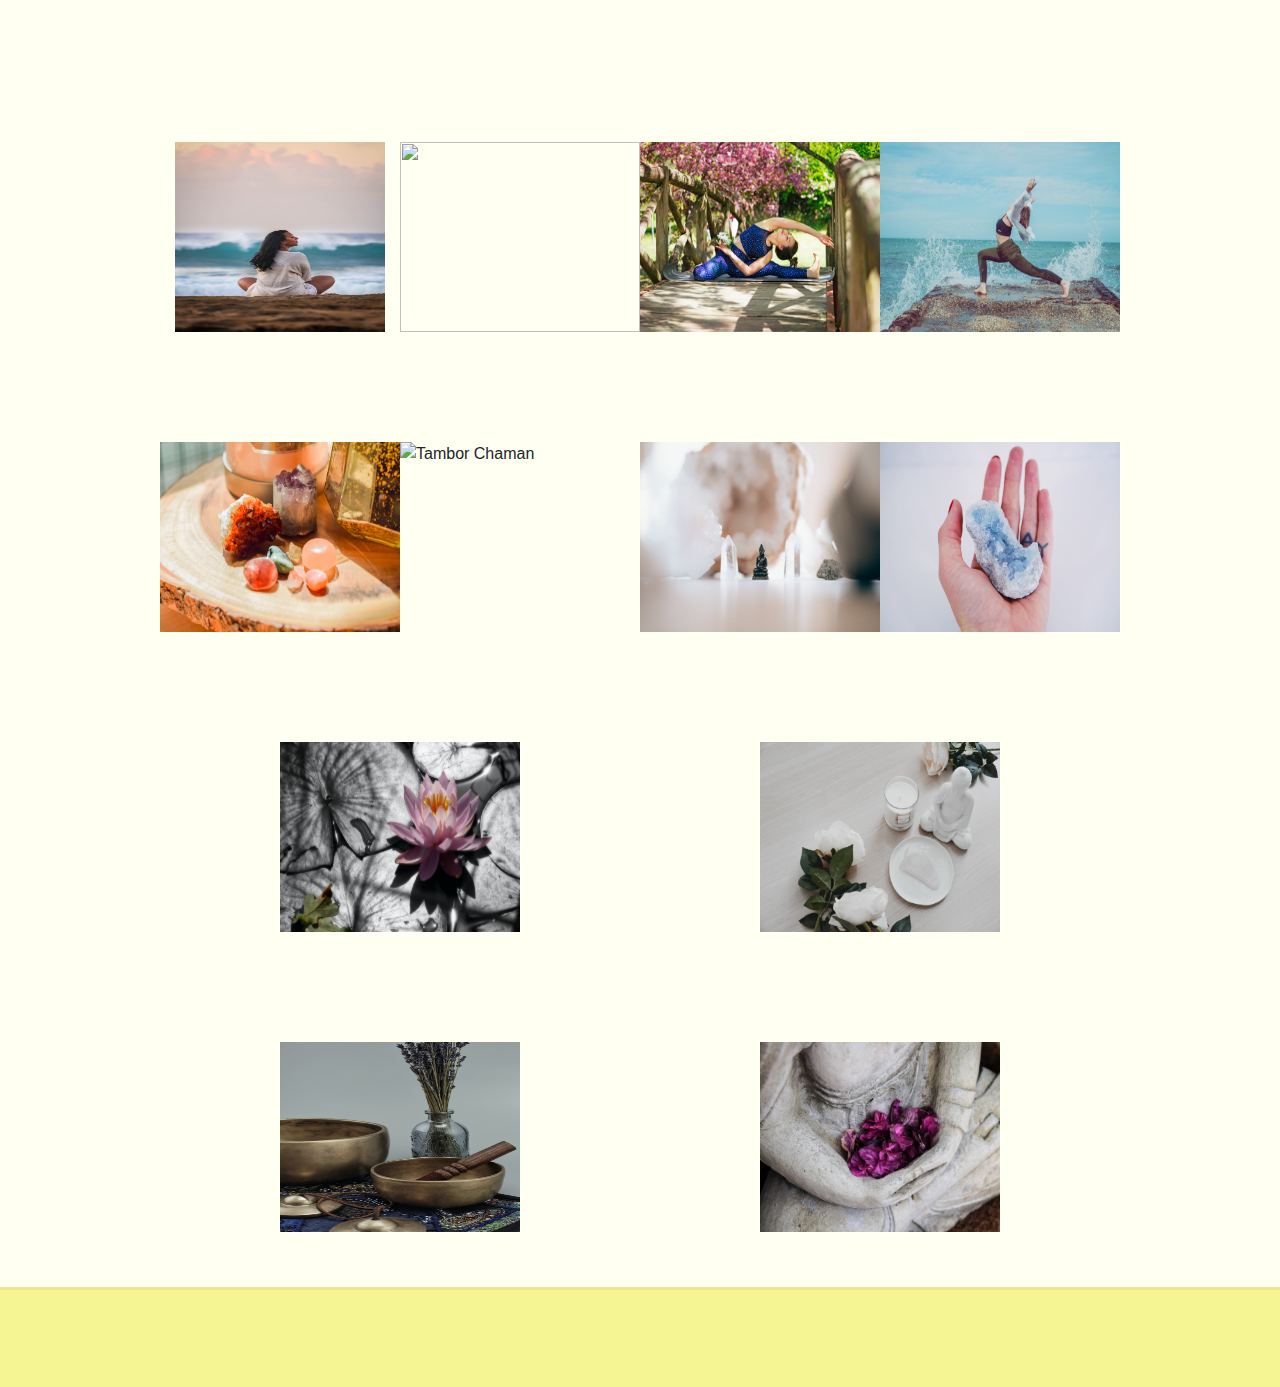
==== commit 02110ecc: "agrego parrafo en novedades" ====
--- a/index.html
+++ b/index.html
@@ -94,10 +94,10 @@
 
         <section>
             <h2 class="t2">Novedades</h2>
-            <p class="parrafo">Lorem ipsum dolor sit, amet consectetur adipisicing elit. Quis quam dicta minus ipsam quo
-                distinctio?
-                Lorem ipsum dolor sit, amet consectetur adipisicing elit. Quis quam dicta minus ipsam quo
-               </p>
+            <p class="parrafo"> 
+                En verano te proponemos nuestras clases de Yoga al aire libre. Incluye primer clase gratis de prueba.
+                Lorem ipsum dolor sit, amet consectetur adipisicing elit. Quis quam dicta minus ipsam quo              
+            </p>
 
 
             <!-- Carousel Booystrap -->
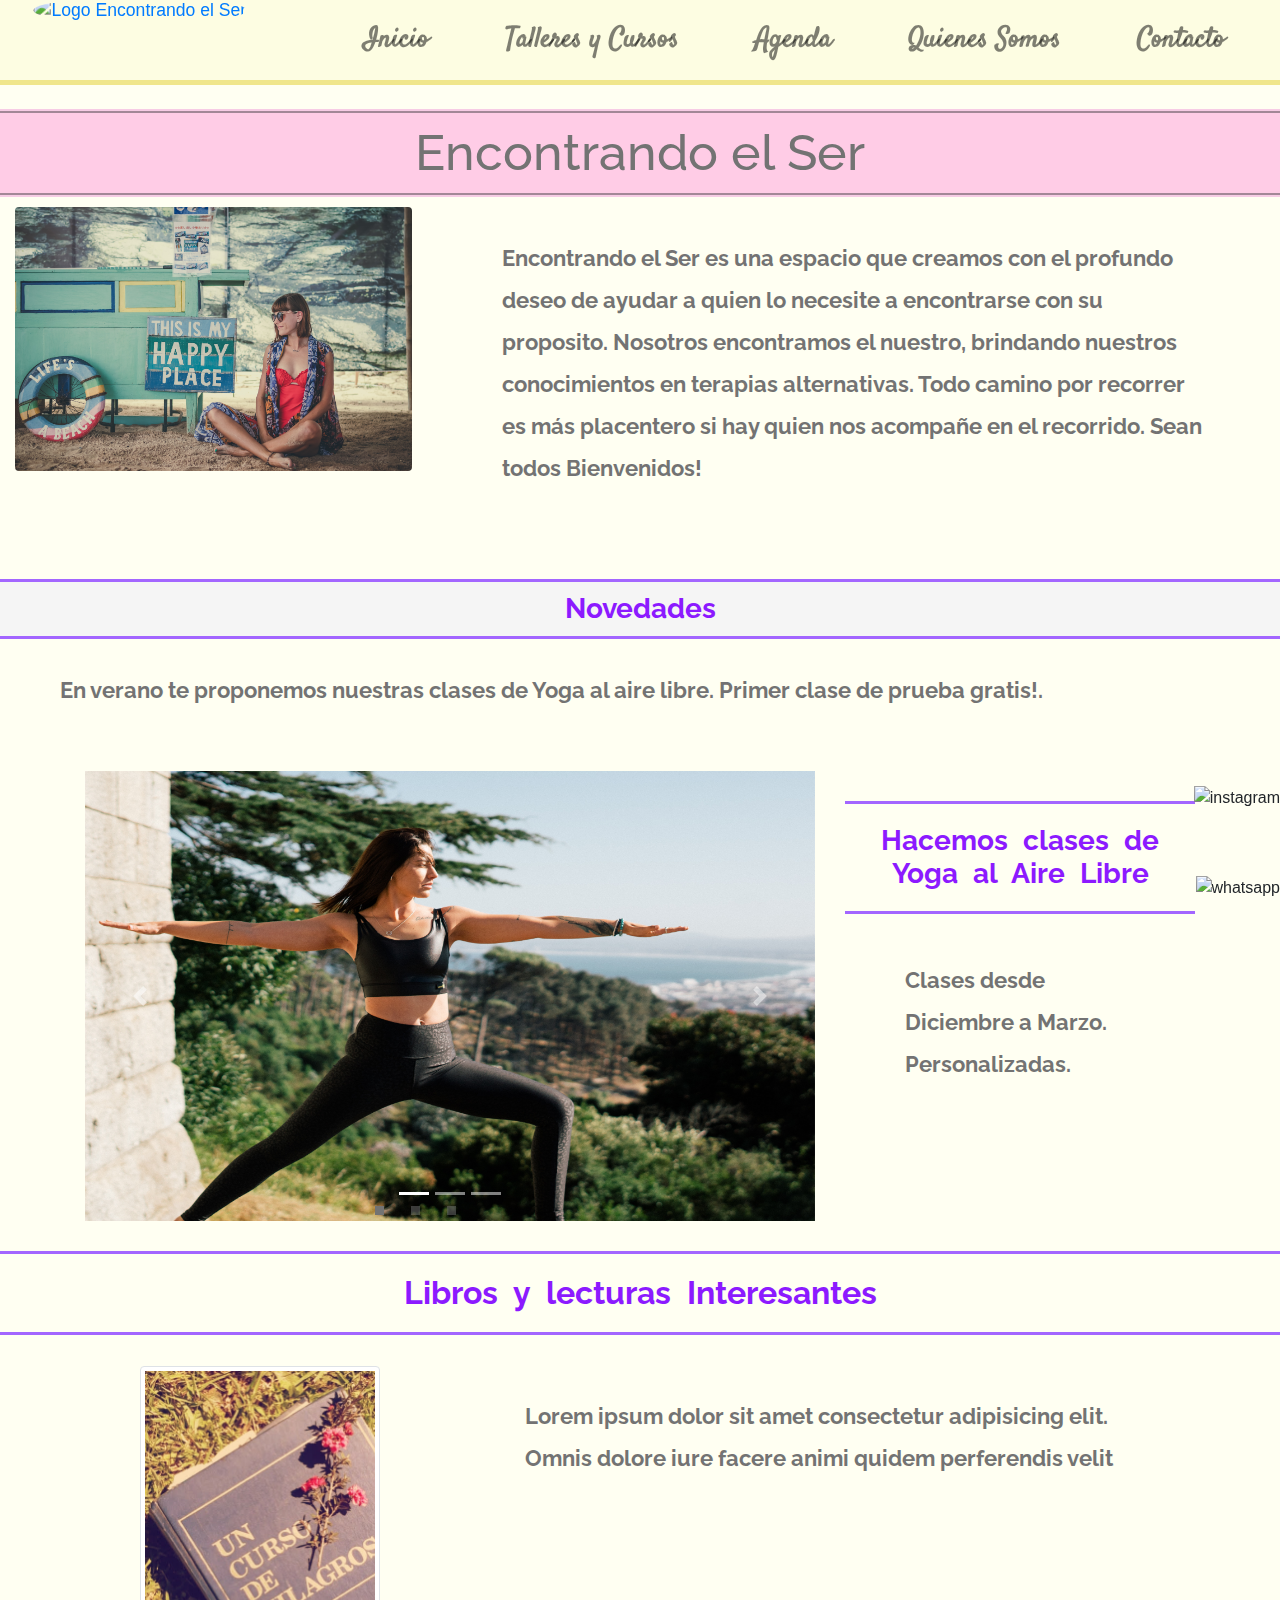
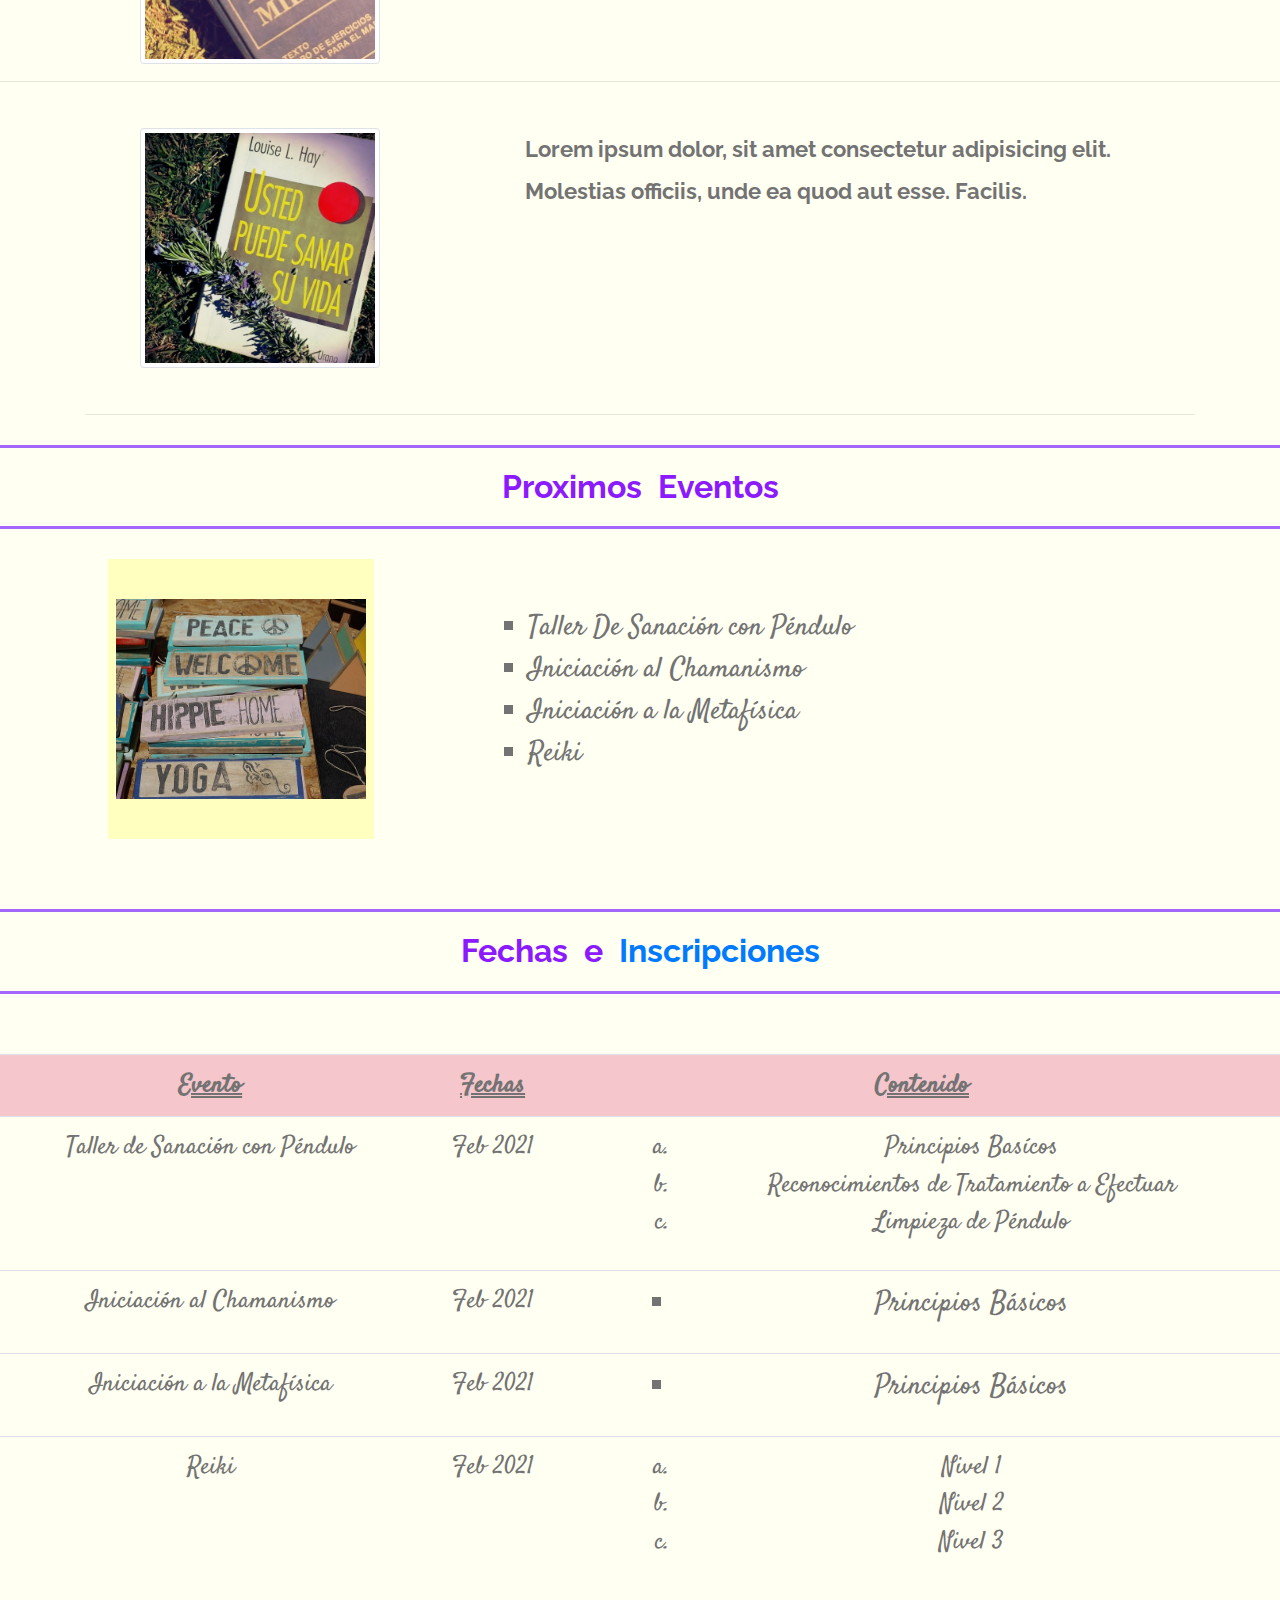
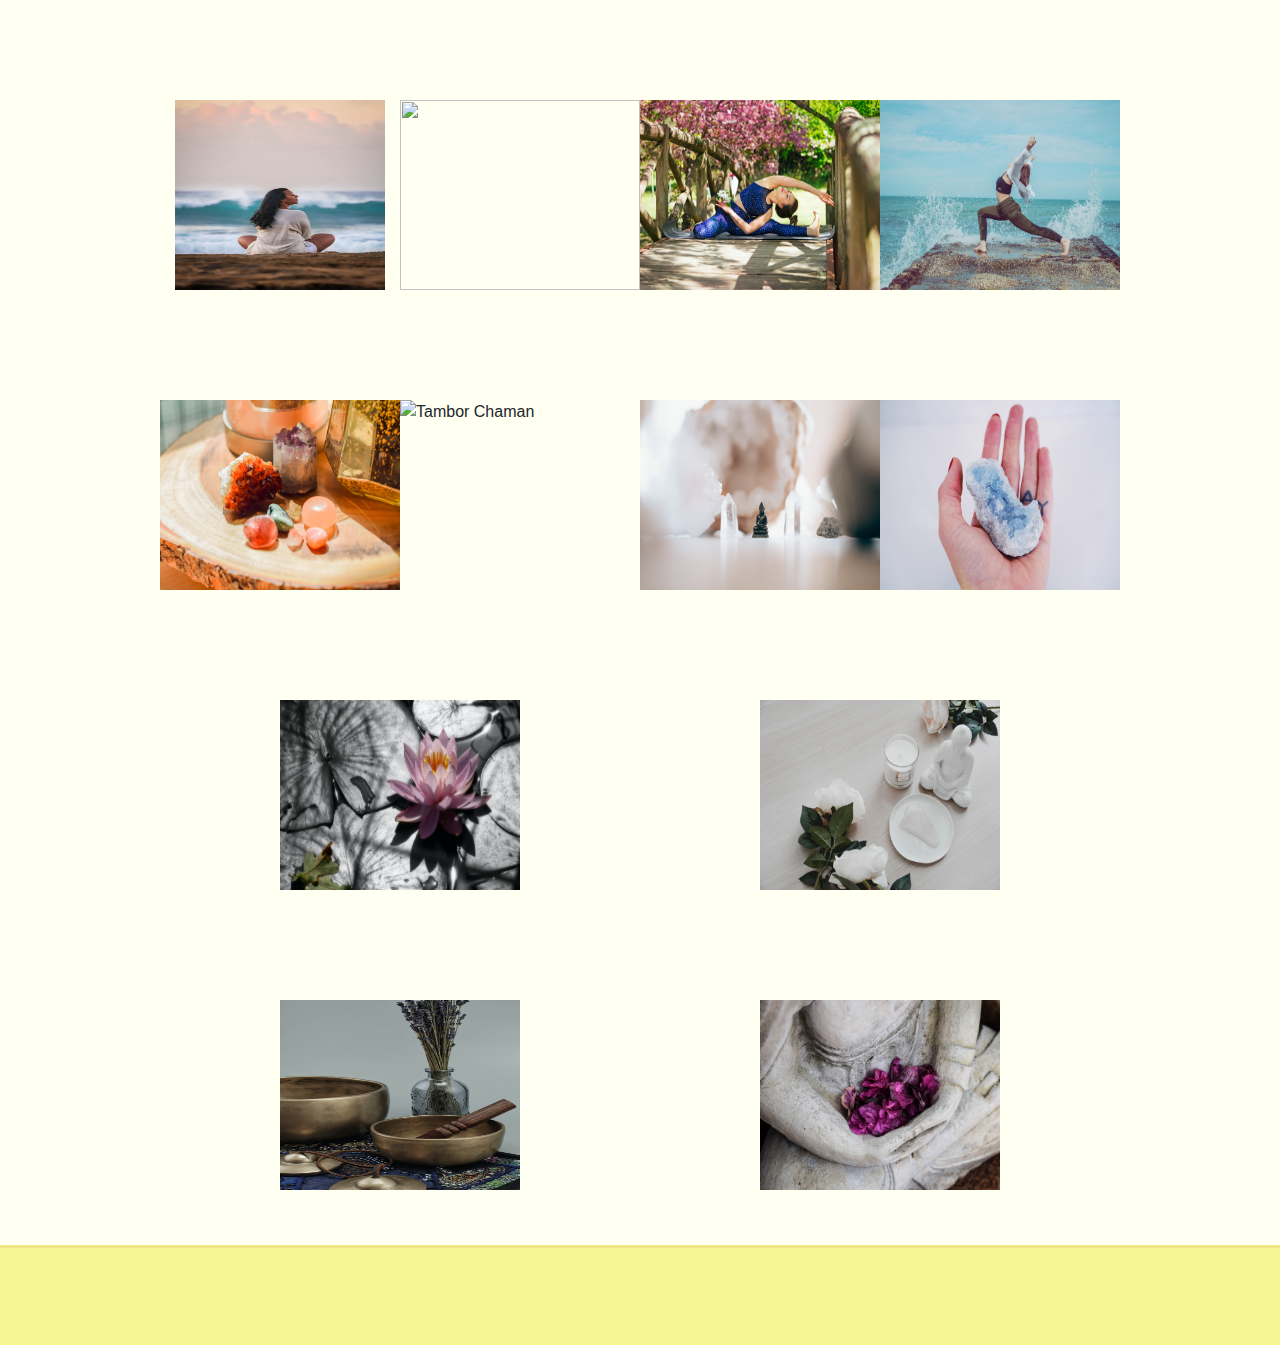
==== commit 244b8163: "Modifico parrafo de novedades" ====
--- a/index.html
+++ b/index.html
@@ -95,8 +95,8 @@
         <section>
             <h2 class="t2">Novedades</h2>
             <p class="parrafo"> 
-                En verano te proponemos nuestras clases de Yoga al aire libre. Incluye primer clase gratis de prueba.
-                Lorem ipsum dolor sit, amet consectetur adipisicing elit. Quis quam dicta minus ipsam quo              
+                En verano te proponemos nuestras clases de Yoga al aire libre. Primer clase de prueba gratis!.
+                            
             </p>
 
 
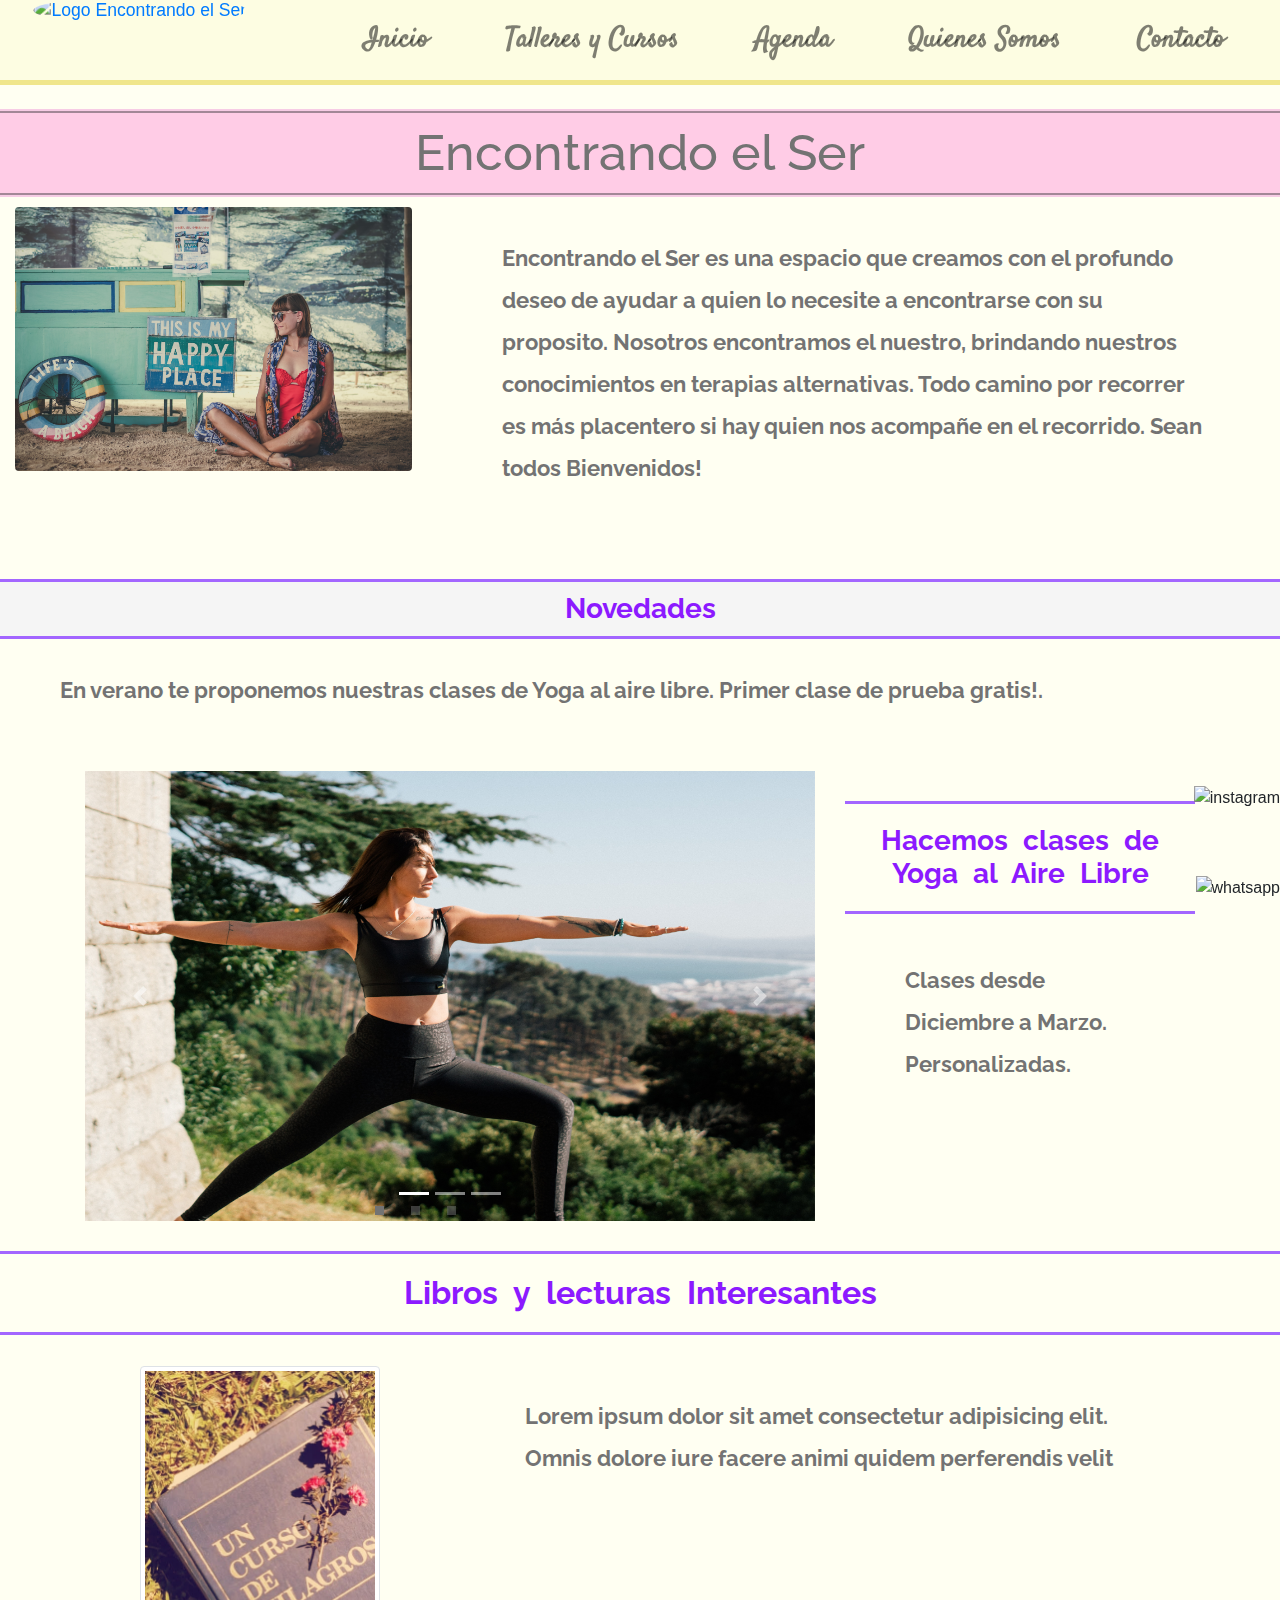
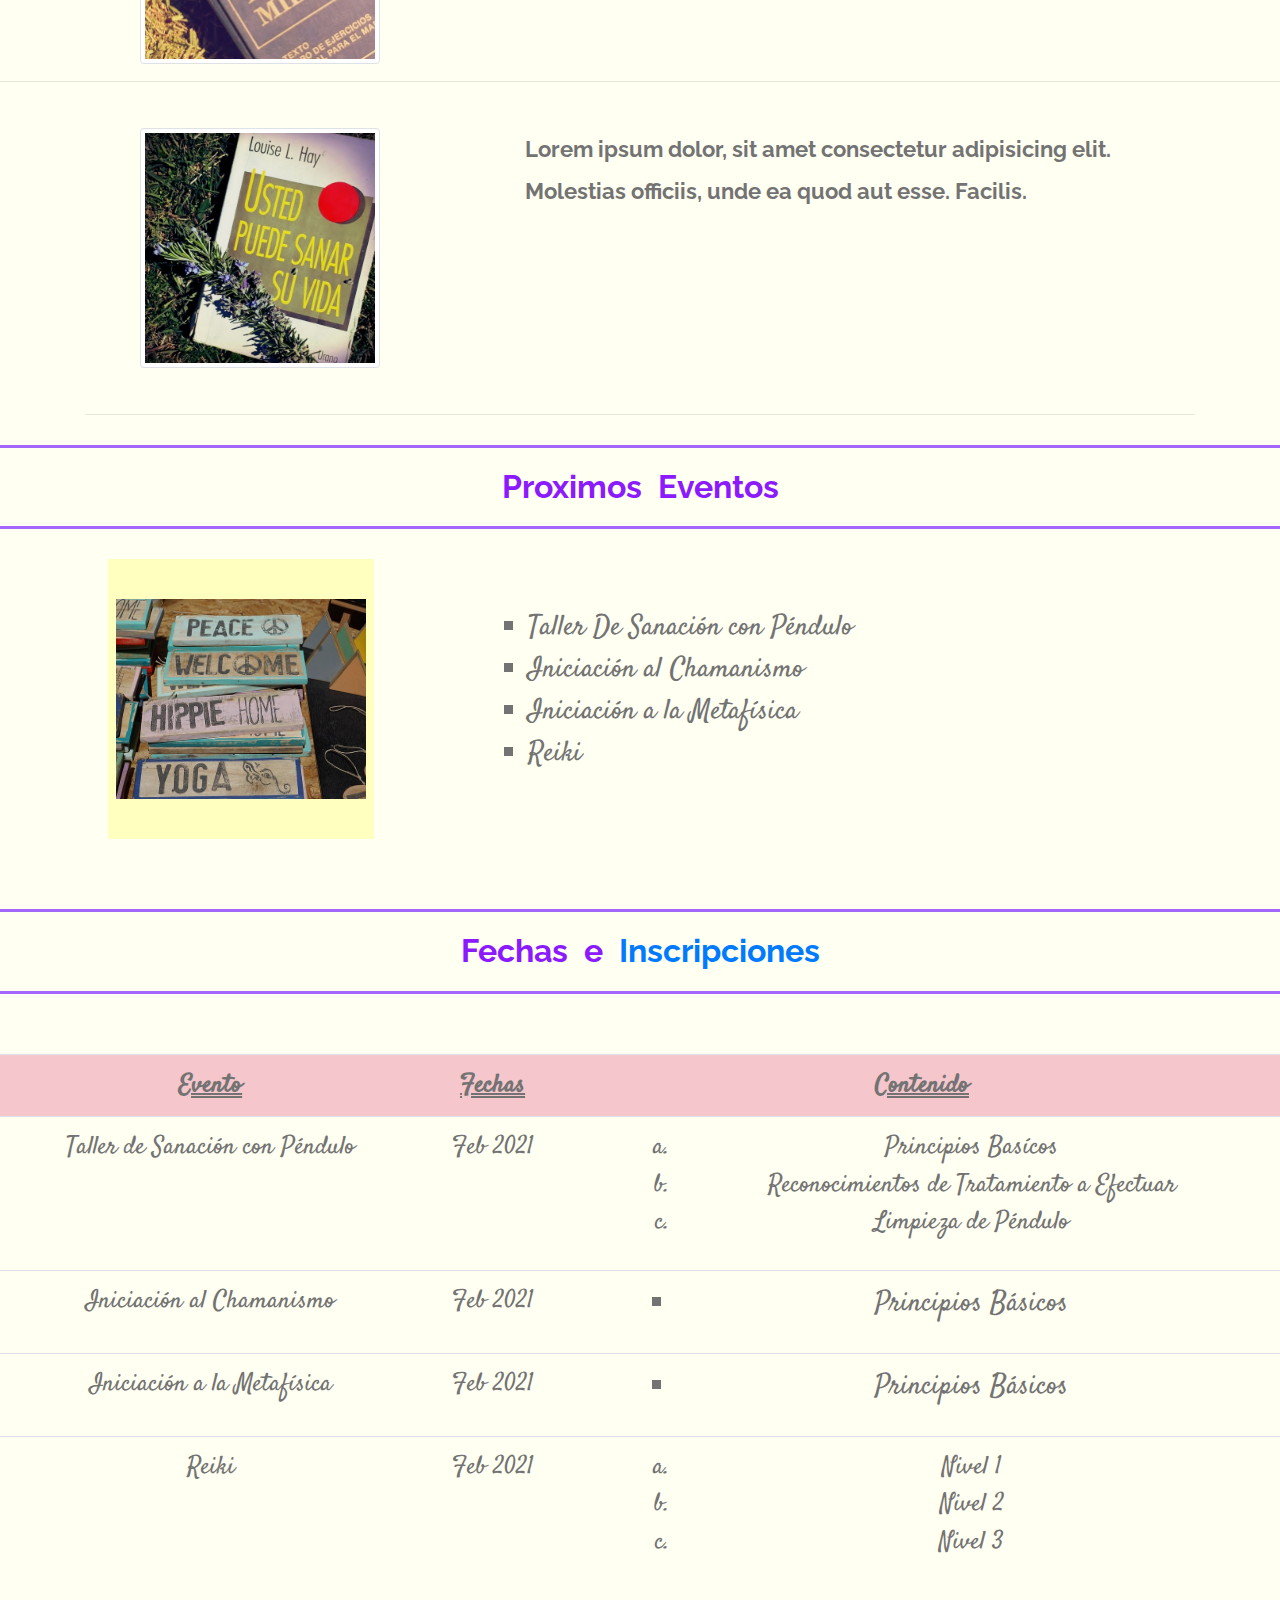
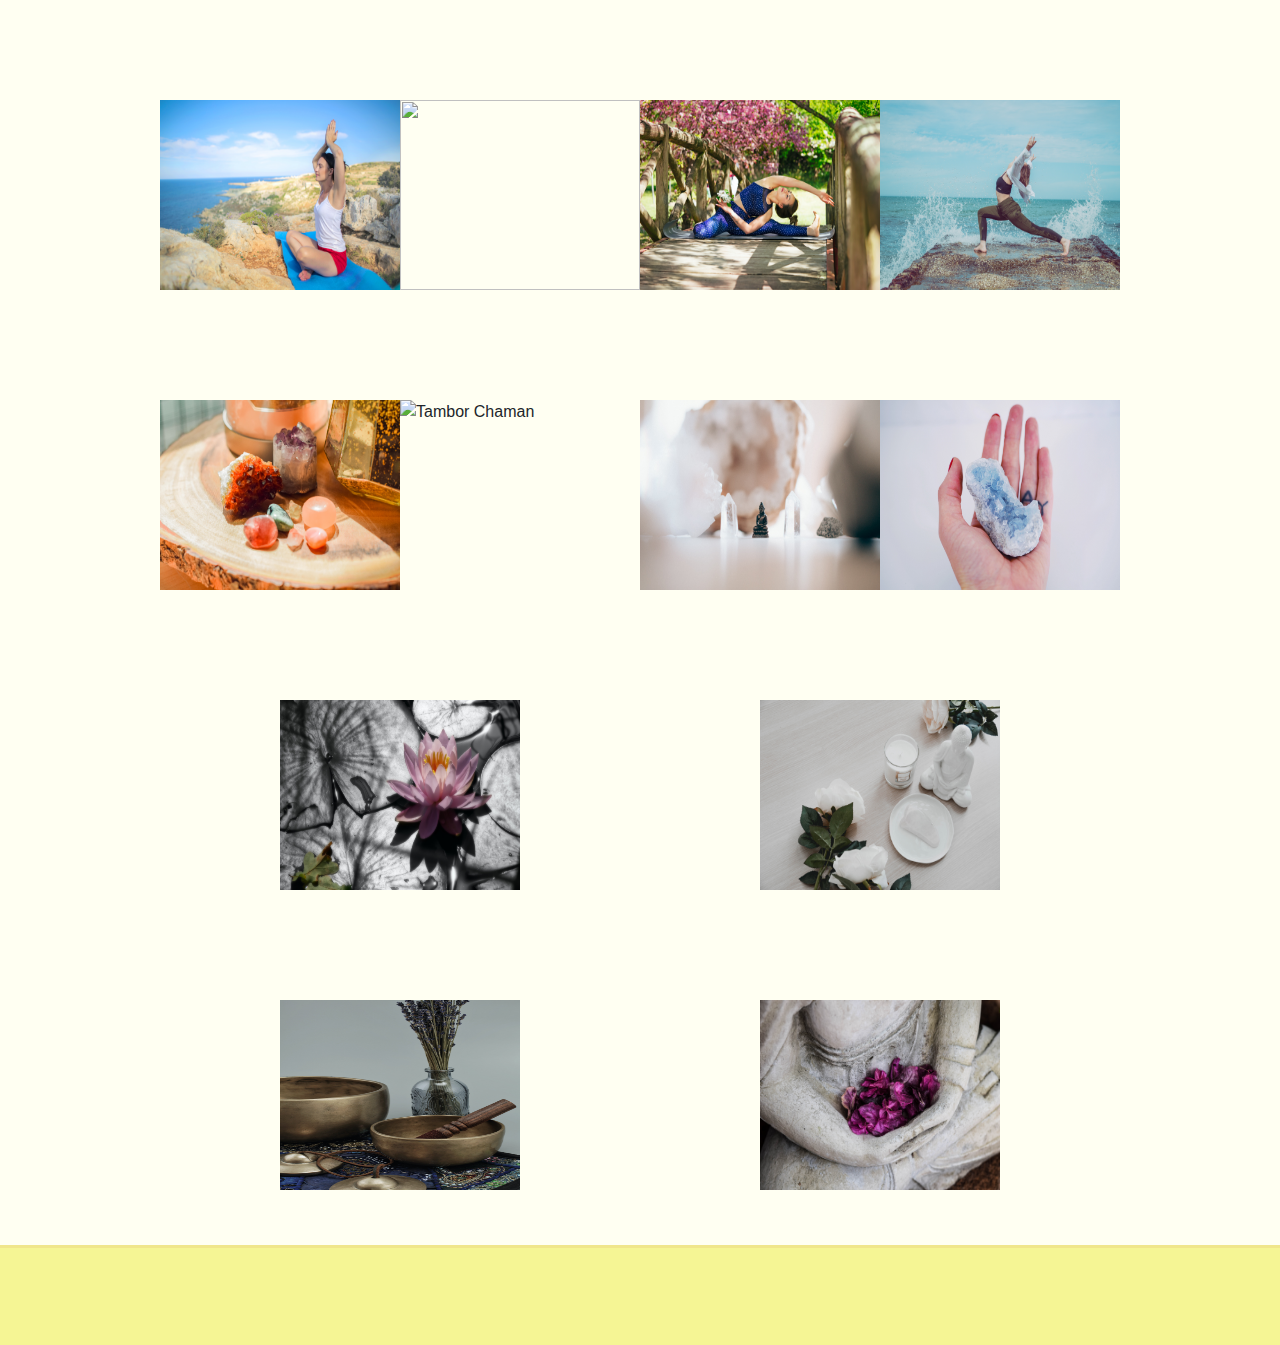
==== commit 0f4edca4: "modifico imagen de seccion chaman" ====
--- a/index.html
+++ b/index.html
@@ -293,7 +293,7 @@
     <div class="container extra">
         <div class="row">
             <div class="col-md-3 imagenesChaman">
-                <img src="Images/MeditacionPlaya.jpg" alt="" height="190px" width="240px" alt="Chica Sentada en la Playa">
+                <img src="Images/Sukhasana.jpg" alt="" height="190px" width="240px" alt="Chica Sentada en la Playa">
             </div>
             <div class="col-md-3 imagenesChaman">
                 <img src="Images/YogaMudraII.jpg" alt="" height="190px" width="240px" alt="Asana Yoga">
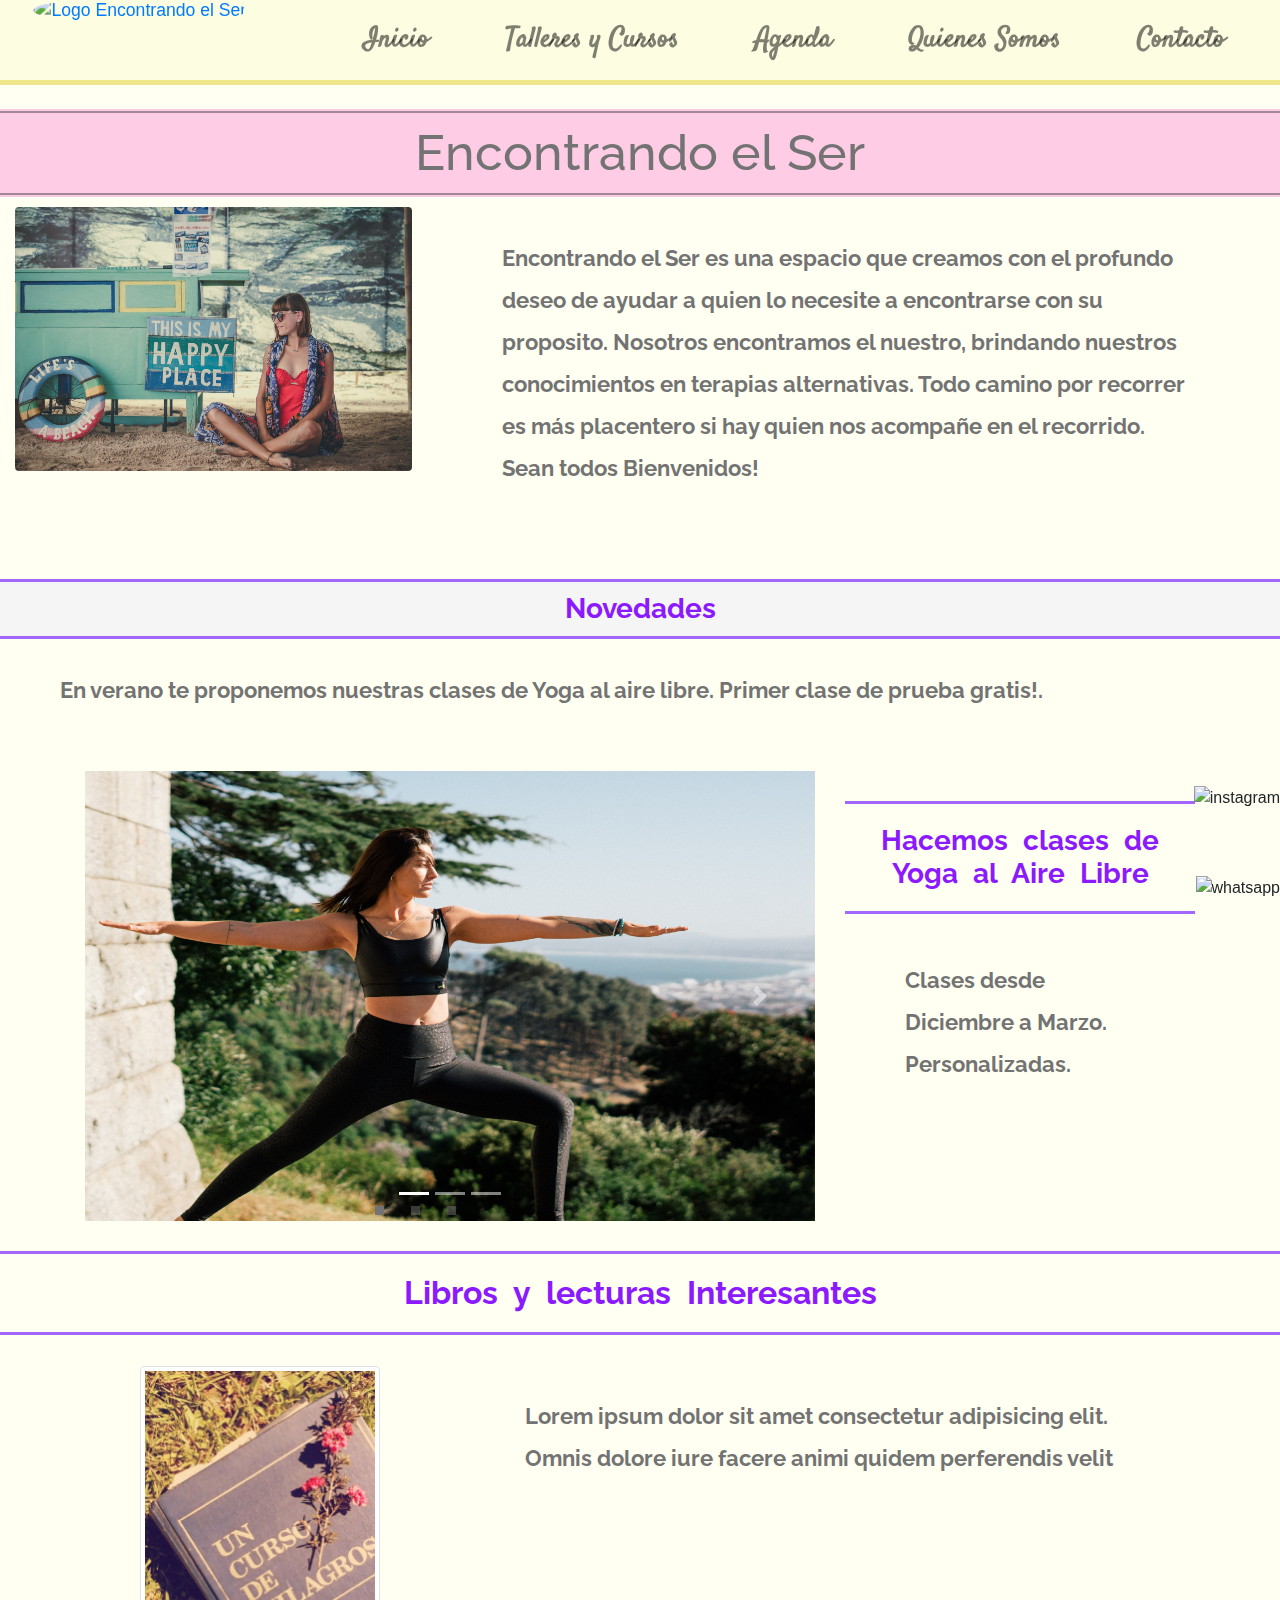
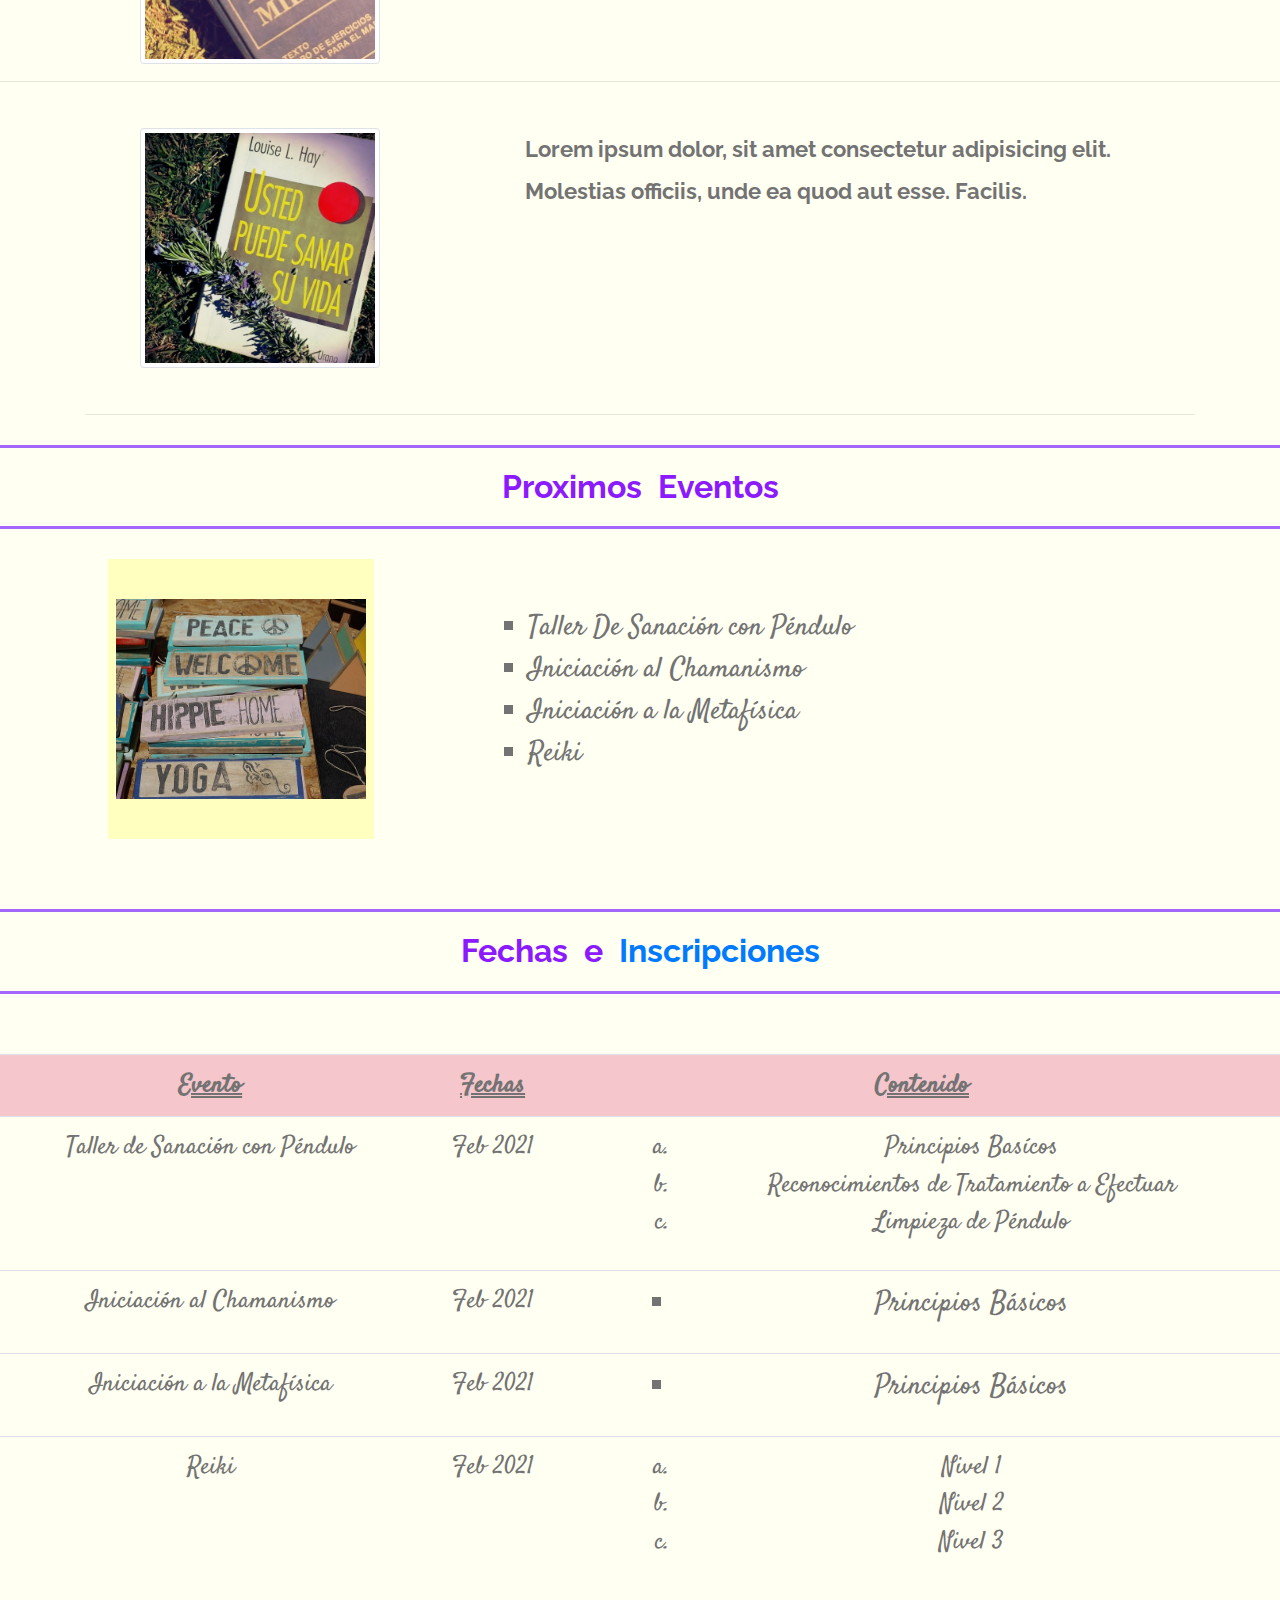
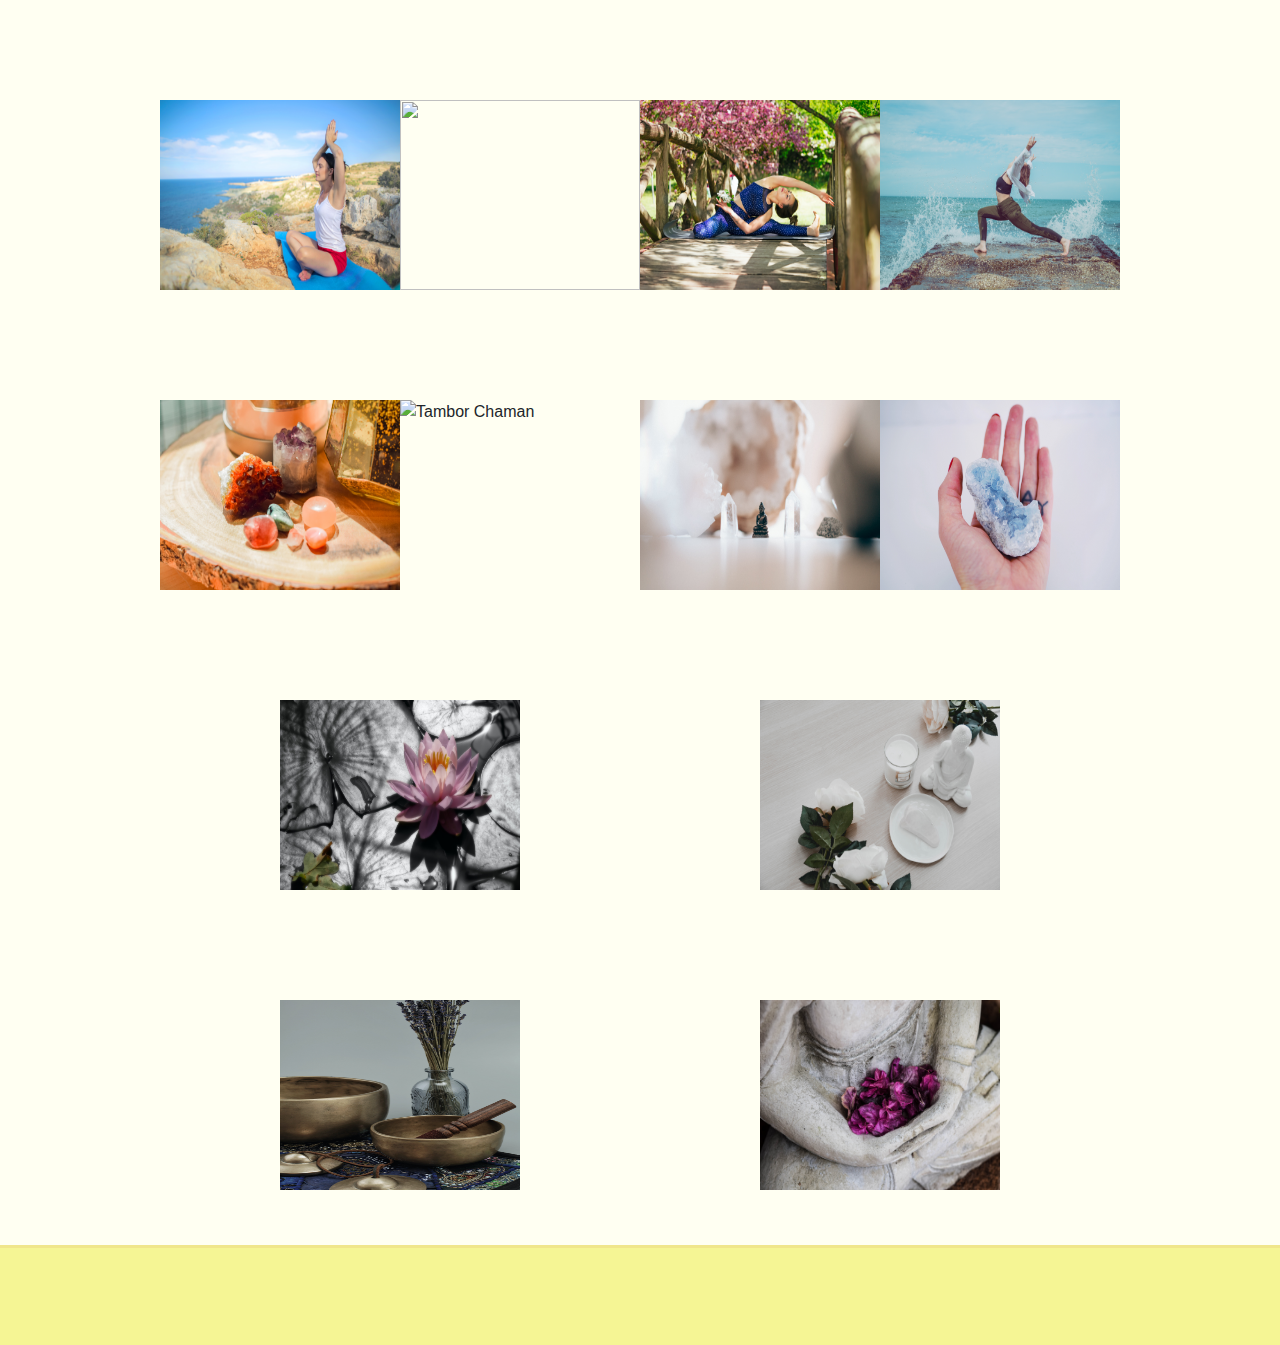
==== commit e25b8cf9: "agregue salto de renglon en principal" ====
--- a/index.html
+++ b/index.html
@@ -83,7 +83,7 @@
                         <div class="col-md-8">
                             <p class="parrafo">Encontrando el Ser es una espacio que creamos con el profundo deseo de ayudar a quien lo necesite a encontrarse con su proposito. 
                                 Nosotros encontramos el nuestro, brindando nuestros conocimientos en terapias alternativas.
-                                Todo camino por recorrer es más placentero si hay quien nos acompañe en el recorrido.
+                                Todo camino por recorrer es más placentero si hay quien nos acompañe en el recorrido. <br>
                                 Sean todos Bienvenidos!
                             </p>
                         </div>
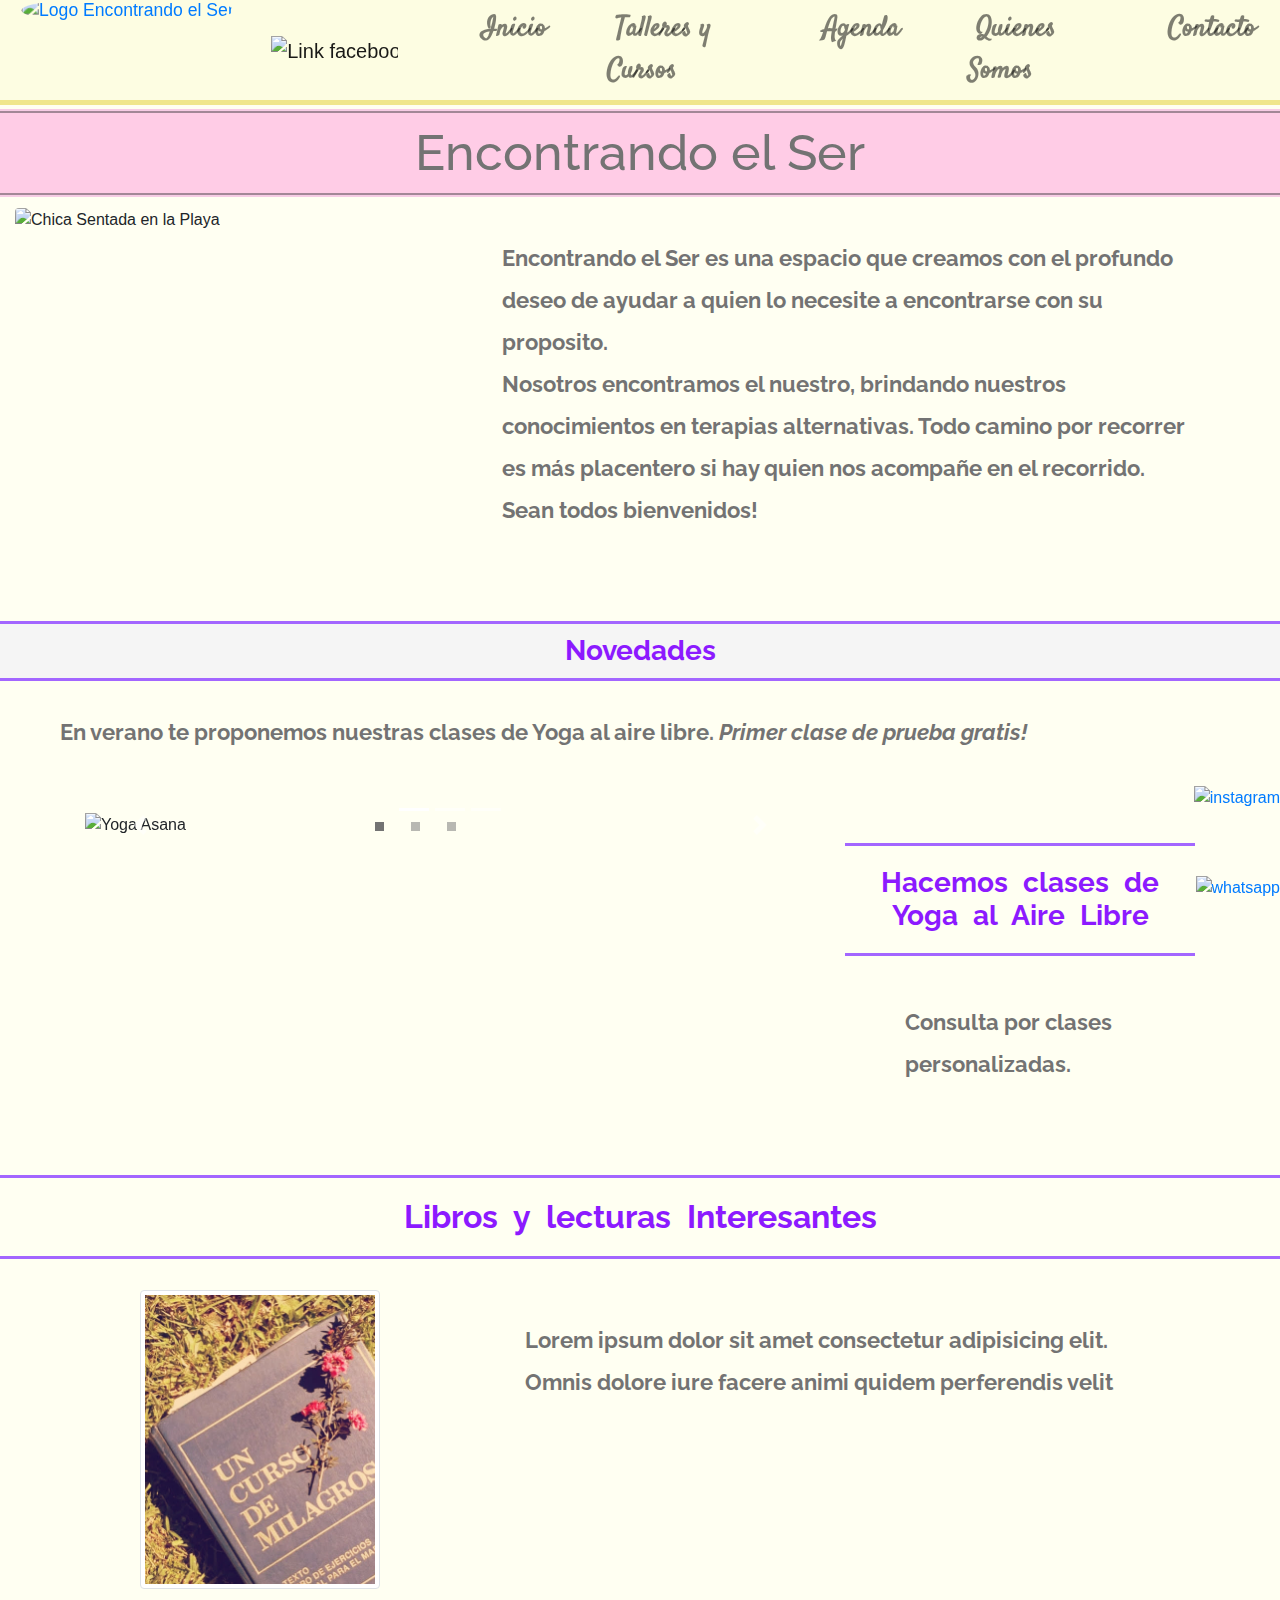
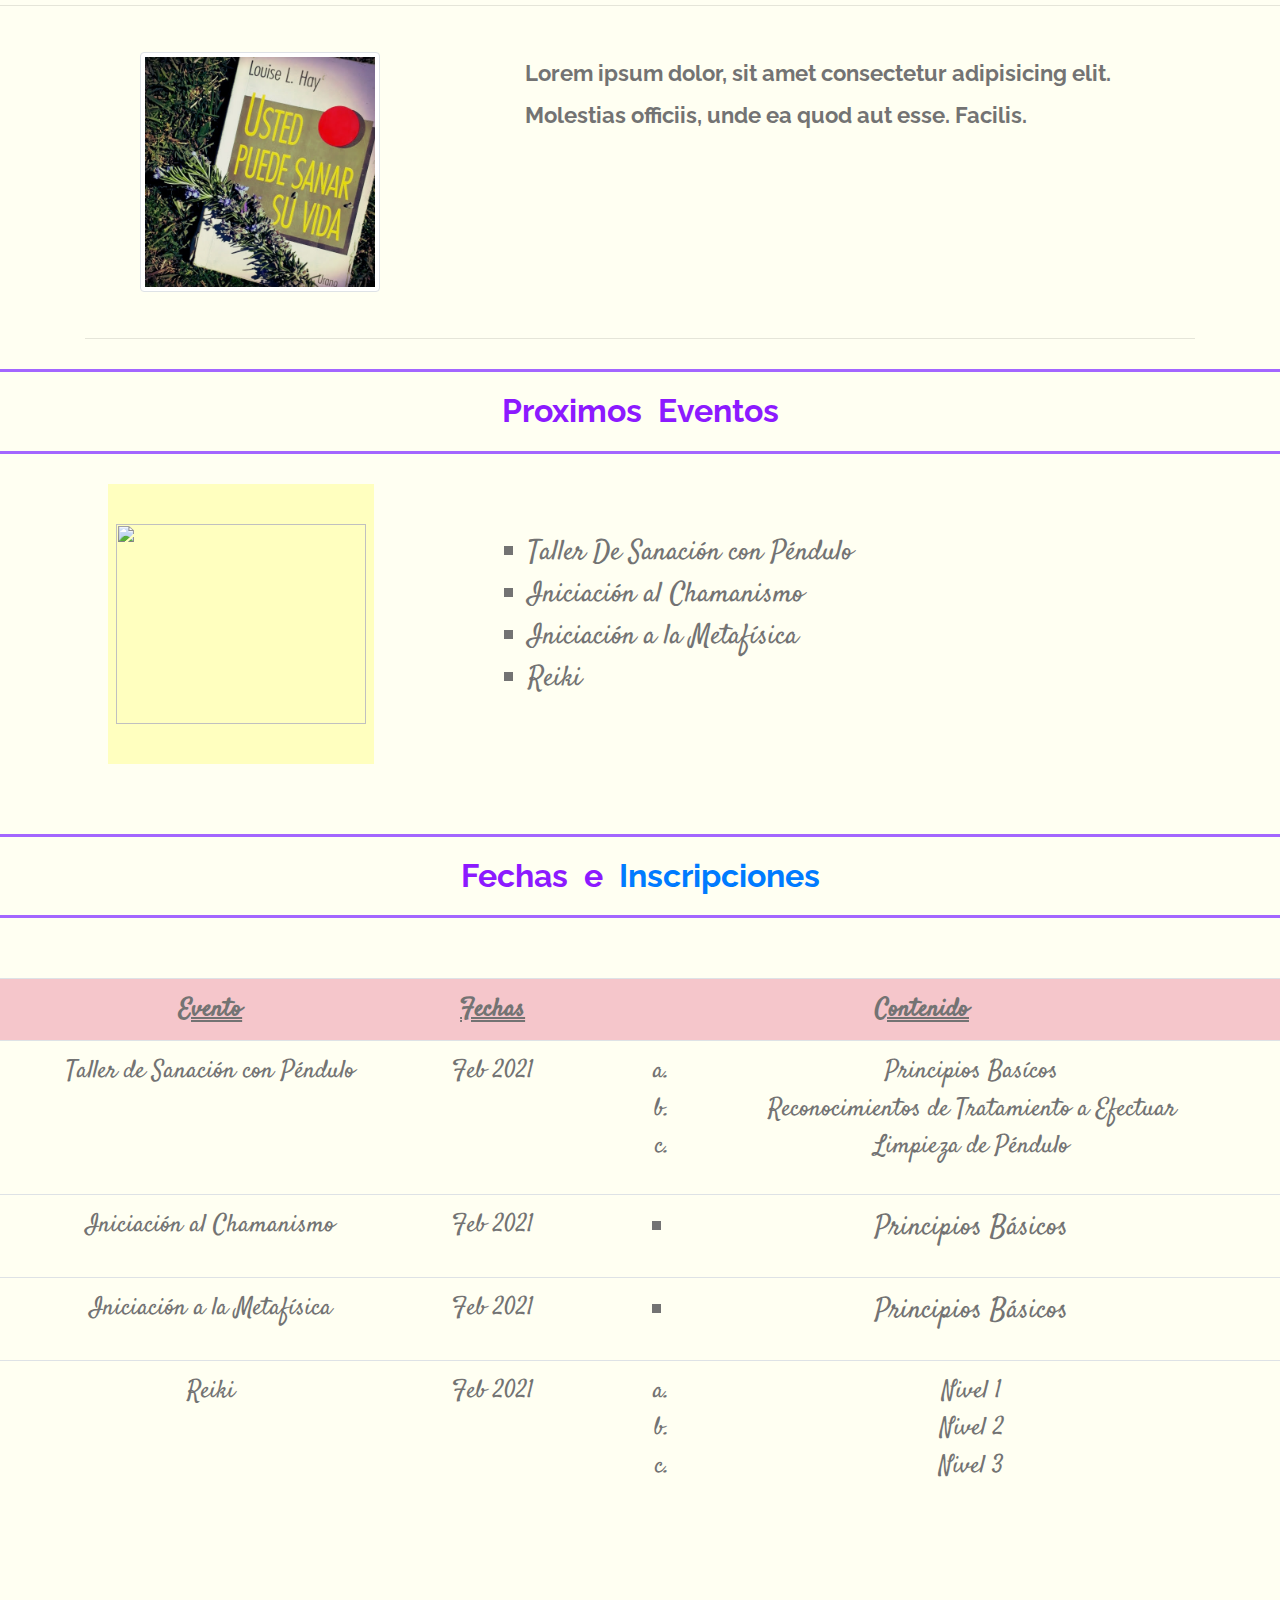
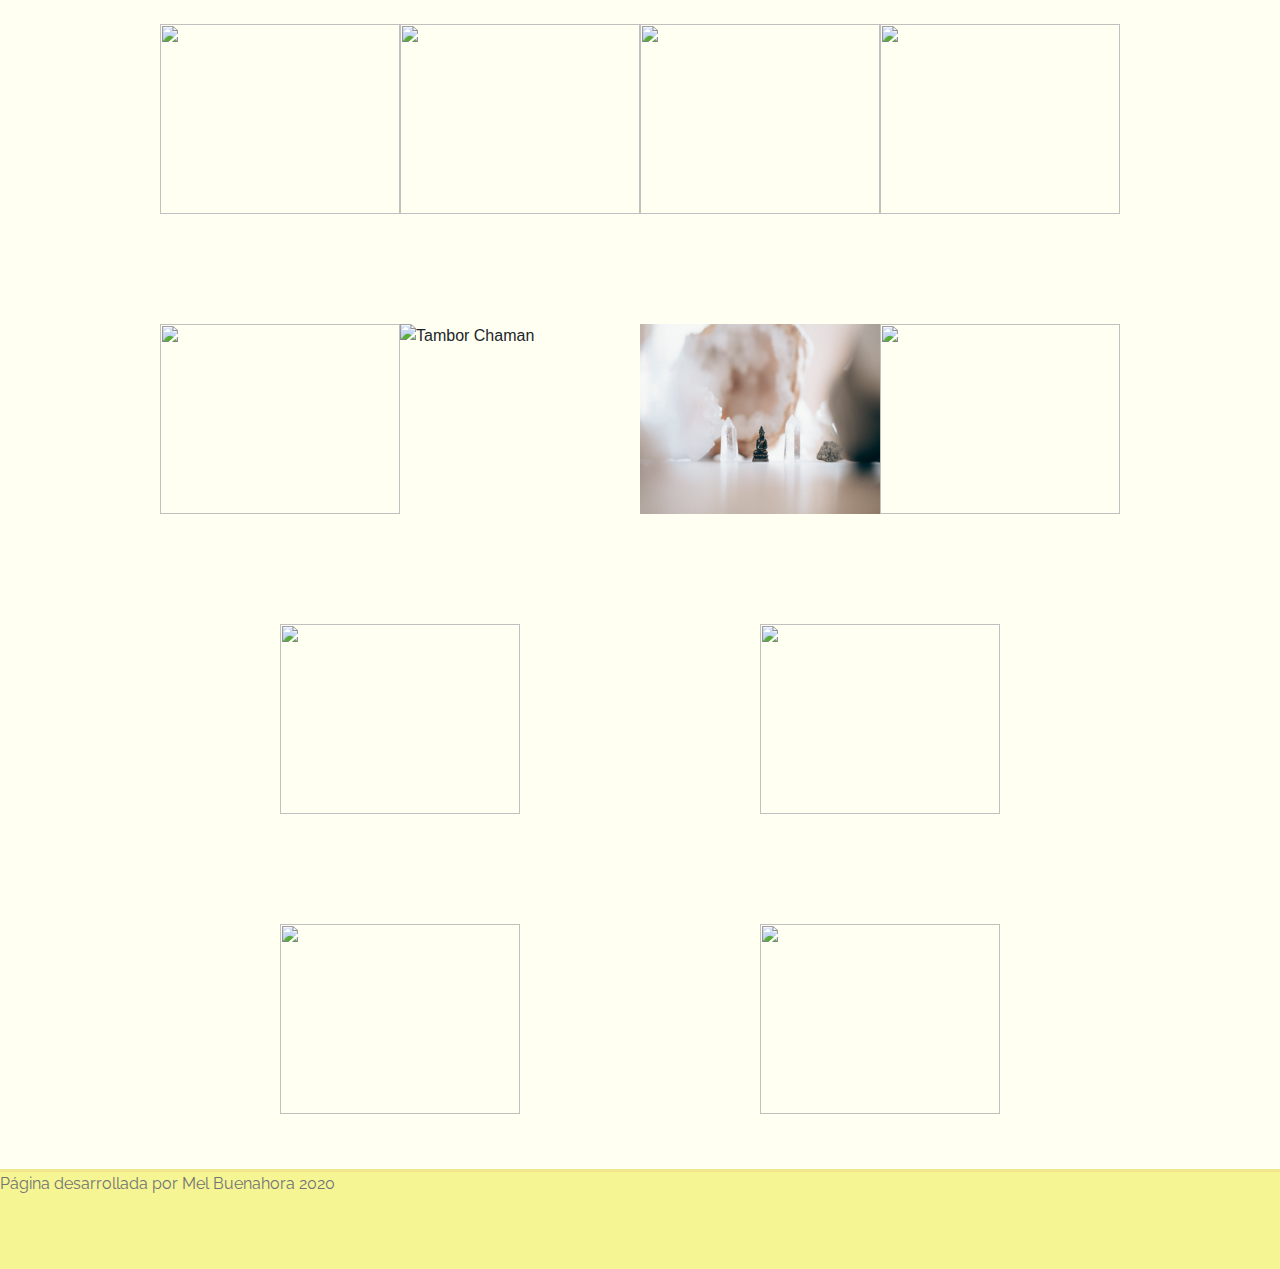
==== commit dcbadfdf: "Add files via upload" ====
--- a/index.html
+++ b/index.html
@@ -1,380 +1,393 @@
-<!DOCTYPE html>
-<html lang="en">
-
-<head>
-    <meta charset="UTF-8">
-    <!-- Tag de Viewport -->
-    <meta name="Terapias Alternativas"
-        content="Este es un espacio holistico para el desarrollo personal a traves de terapias como reiki, meditación, yoga .">
-    <!-- Fin tag de Viewport -->
-    <title> Encontrando el Ser - Terapias Alternativas </title>
-    <!--CDN Bootstrap Code Css-->
-    <link rel="stylesheet" href="https://stackpath.bootstrapcdn.com/bootstrap/4.5.2/css/bootstrap.min.css"
-        integrity="sha384-JcKb8q3iqJ61gNV9KGb8thSsNjpSL0n8PARn9HuZOnIxN0hoP+VmmDGMN5t9UJ0Z" crossorigin="anonymous">
-    <!--Mi estilo-->
-    <link rel="stylesheet" href="css/style.css">
-    <!--Google Fonts-->
-    <link href="https://fonts.googleapis.com/css2?family=Raleway:wght@300&display=swap" rel="stylesheet">
-    <link href="https://fonts.googleapis.com/css2?family=Satisfy&display=swap" rel="stylesheet">
-
-</head>
-
-<body>
-    <header class="header">
-        <!--Menu-->
-
-        <div class="mainMenu">
-            <div class="img">
-                <!--Imagen con Bootstrap-->
-                <a href="index.html">
-                    <img class="rounded-circle" src="Images/Logo II.png" height="78px" width="180"
-                    alt="Logo Encontrando el Ser">    
-                </a>
-               
-            </div>
-            <div class="menu">
-                <div>
-                    <nav class="navbar navbar-expand-lg navbar-light">
-                        <button class="navbar-toggler" type="button" data-toggle="collapse"
-                            data-target="#navbarSupportedContent" aria-controls="navbarSupportedContent"
-                            aria-expanded="false" aria-label="Toggle navigation">
-                            <span class="navbar-toggler-icon"></span>
-                        </button>
-
-                        <div class="collapse navbar-collapse" id="navbarSupportedContent">
-                            <ul class="navbar-nav mr-auto">
-                                <li class="nav-item indexMenu">
-                                    <a class="nav-link" href="index.html">Inicio <span
-                                            class="sr-only">(current)</span></a>
-                                </li>                              
-                                <li class="nav-item indexMenu">
-                                    <a class="nav-link" href="talleresycursos.html">Talleres y Cursos</a>
-                                </li>
-                                <li class="nav-item indexMenu">
-                                    <a class="nav-link" href="agenda.html">Agenda</a>
-                                </li>
-                                <li class="nav-item indexMenu">
-                                    <a class="nav-link" href="quienessomos.html">Quienes Somos</a>
-                                </li>
-                                <li class="nav-item indexMenu">
-                                    <a class="nav-link" href="contacto.html">Contacto</a>
-                                </li>
-                            </ul>
-                        </div>
-                    </nav>
-                </div>
-            </div>
-        </div>
-
-        <!--Fin Menu-->
-    </header><br>
-
-    <!--Introducción con Secciones-->
-    <div class="intro">
-        <section>
-            <h1 class="principal">Encontrando el Ser</h1>
-            <div>
-                <div class="container-fluid">
-                    <div class="row">
-                        <div class="col-md-4">
-                            <img src="Images/happyPlace.jpg" class="img-fluid rounded" alt="Chica Sentada en la Playa" height="380px" width="480px"
-                                alt="Cristales para Terapias">
-                        </div>
-                        <div class="col-md-8">
-                            <p class="parrafo">Encontrando el Ser es una espacio que creamos con el profundo deseo de ayudar a quien lo necesite a encontrarse con su proposito. 
-                                Nosotros encontramos el nuestro, brindando nuestros conocimientos en terapias alternativas.
-                                Todo camino por recorrer es más placentero si hay quien nos acompañe en el recorrido. <br>
-                                Sean todos Bienvenidos!
-                            </p>
-                        </div>
-                    </div>
-                </div>
-            </div>
-        </section>
-
-        <section>
-            <h2 class="t2">Novedades</h2>
-            <p class="parrafo"> 
-                En verano te proponemos nuestras clases de Yoga al aire libre. Primer clase de prueba gratis!.
-                            
-            </p>
-
-
-            <!-- Carousel Booystrap -->
-            <div class="container">
-                <div class="row">
-                    <div class="col-md-8">
-                        <div id="demo" class="carousel slide" data-ride="carousel">
-
-                            <!-- Indicators -->
-                            <ul class="carousel-indicators">
-                                <li data-target="#demo" data-slide-to="0" class="active"></li>
-                                <li data-target="#demo" data-slide-to="1"></li>
-                                <li data-target="#demo" data-slide-to="2"></li>
-                            </ul>
-
-                            <!-- The slideshow -->
-                            <div class="carousel-inner">
-                                <div class="carousel-item active">
-                                    <img src="Images/YogaGIII.jpg" alt="Yoga Asana" width="1100" height="500"
-                                        alt="Yoga Asana Guerrero">
-                                </div>
-                                <div class="carousel-item">
-                                    <img src="Images/YogaMudra.jpg" alt="Yoga Asana" width="1100" height="500"
-                                        alt="Yoga Asana de Meditación">
-                                </div>
-                                <div class="carousel-item">
-                                    <img src="Images/YogaMeditacion.jpg" alt="Yoga Asana" width="1100" height="500"
-                                        alt="Yoga Asana Torsión">
-                                </div>
-                                <div class="carousel-item">
-                                    <img src="Images/inspira.jpg" alt="Yoga Respitación Profunda" width="1100"
-                                        height="500" alt="Yoga Asana Torsión">
-                                </div>
-                            </div>
-
-                            <!-- Left and right controls -->
-                            <a class="carousel-control-prev" href="#demo" data-slide="prev">
-                                <span class="carousel-control-prev-icon"></span>
-                            </a>
-                            <a class="carousel-control-next" href="#demo" data-slide="next">
-                                <span class="carousel-control-next-icon"></span>
-                            </a>
-                        </div>
-                    </div>
-                    <div class="col-md-4">
-                        <h3 class="t3">Hacemos clases de Yoga al Aire Libre</h3>
-                        <p class="parrafo">
-                            Clases desde Diciembre a Marzo.
-                            Personalizadas.
-                        </p>
-                    </div>
-                </div>
-            </div>
-            <!-- Fin Carousel Booystrap -->
-        </section>
-
-        <section>
-            <h2 class="t3">Libros y lecturas Interesantes</h2>
-            <div>
-                <div class="container">
-                    <div class="row">
-                        <div class="col-md-4 imagenesLecturas">
-                            <img class="img-thumbnail" src="Images/libro.jpg" alt="" height="190px" width="240px"
-                                alt="Libro Un Curso de Milagros">
-                        </div>
-                        <div class="col-md-8">
-                            <p class="parrafo">Lorem ipsum dolor sit amet consectetur adipisicing elit. Omnis dolore
-                                iure facere animi
-                                quidem
-                                perferendis
-                                velit
-                                </p>
-                        </div>
-                    </div>
-                </div>
-                <hr>
-                <div class="container">
-                    <div class="row">
-                        <div class="col-md-4 imagenesLecturas">
-                            <img class="img-thumbnail" src="Images/libro2.jpg" alt="" height="190px" width="240px"
-                                alt="Libro Usted Puede Sanar su Vida">
-                        </div>
-                        <div class="col-md-8">
-                            <p class="parrafo">Lorem ipsum dolor, sit amet consectetur adipisicing elit. Molestias
-                                officiis, unde ea
-                                quod aut esse.
-                                Facilis.                               
-                            </p>
-                        </div>
-
-                    </div>
-                    <hr>
-                </div>
-            </div>
-        </section>
-    </div>
-    <!--Fin Introducción con Secciones-->
-
-    <!--Agenda Introductiva-->
-    <div class="prog">
-        <div class="prog1">
-            <h2 class="t3">Proximos Eventos</h2>
-        </div>
-        <div class="container programacion">
-            <div class="row">
-                <div class="col-md-3 imgAnimada">
-                    <div class="animada">
-                        <img src="Images/letters-1519724_640.jpg" alt="" height="200px" width="250px"
-                            alt="Imagen paz, bienvenida, hogar hippie y yoga">
-                    </div>
-                </div>
-                <div class="col-md-6 prog1a">
-                    <ul>
-                        <li>Taller De Sanación con Péndulo</li>
-                        <li>Iniciación al Chamanismo</li>
-                        <li>Iniciación a la Metafísica</li>
-                        <li>Reiki</li>
-                    </ul>
-                </div>
-
-                <div class="col-md-3 videoAudio">
-                    <iframe width="230" height="200" src="https://www.youtube.com/embed/aUWf7dzJ3T8" frameborder="0"
-                        allow="accelerometer; autoplay; encrypted-media; gyroscope; picture-in-picture"
-                        allowfullscreen></iframe>
-                </div>
-            </div>
-        </div>
-    </div>
-    <!--Fin Agenda Introductiva-->
-
-    <!--Programacion Detallada-->
-    <div class="prog2">
-        <div>
-            <h2 class="t3">Fechas e <a href="Contacto.html">Inscripciones</a> </h2>
-        </div>
-        <div class="tabla">
-
-            <!--Tabla con Bootstrap-->
-            <table class="table">
-                <tr>
-                    <th class="table-danger tt">Evento</th>
-                    <th class="table-danger tt">Fechas</th>
-                    <th class="table-danger tt">Contenido</th>
-                </tr>
-                <tr>
-                    <td>Taller de Sanación con Péndulo</td>
-                    <td>Feb 2021</td>
-                    <td>
-                        <ol>
-                            <li>Principios Basícos</li>
-                            <li>Reconocimientos de Tratamiento a Efectuar</li>
-                            <li>Limpieza de Péndulo</li>
-                        </ol>
-                    </td>
-                </tr>
-                <tr>
-                    <td>Iniciación al Chamanismo</td>
-                    <td>Feb 2021</td>
-                    <td>
-                        <ul>
-                            <li> Principios Básicos</li>
-                        </ul>
-                    </td>
-                </tr>
-                <tr>
-                    <td>Iniciación a la Metafísica</td>
-                    <td>Feb 2021</td>
-                    <td>
-                        <ul>
-                            <li> Principios Básicos</li>
-                        </ul>
-                    </td>
-                </tr>
-                <tr>
-                    <td>Reiki</td>
-                    <td>Feb 2021</td>
-                    <td>
-                        <ol>
-                            <li>Nivel 1</li>
-                            <li>Nivel 2</li>
-                            <li>Nivel 3</li>
-                        </ol>
-
-                    </td>
-                </tr>
-            </table>
-            <!--Fin Tabla con Bootstrap-->
-        </div>
-    </div>
-    <!--Fin Programacion Detallada-->
-
-    <!--Seccion Imagenes-->
-    <div class="container extra">
-        <div class="row">
-            <div class="col-md-3 imagenesChaman">
-                <img src="Images/Sukhasana.jpg" alt="" height="190px" width="240px" alt="Chica Sentada en la Playa">
-            </div>
-            <div class="col-md-3 imagenesChaman">
-                <img src="Images/YogaMudraII.jpg" alt="" height="190px" width="240px" alt="Asana Yoga">
-               
-            </div>
-            <div class="col-md-3 imagenesChaman">
-                <img src="Images/Extension.jpg" alt="" height="190px" width="240px" alt="Asana Yoga">
-            </div>
-            <div class="col-md-3 imagenesChaman">
-                <img src="Images/YogaGII.jpg" alt="" height="190px" width="240px" alt="Yoga en la Playa">
-            </div>
-        </div>
-    </div>
-
-    <div class="extra">
-        <div class="imagenesReiki">
-            <img src="Images/CristalesVarios.jpg" alt="" height="190px" width="240px" alt="Altar con Cristales">
-        </div>
-        <div class="imagenesReiki">
-            <img src="images/Chaman.jpg" alt="Tambor Chaman" height="190px" width="240px"
-                alt="Imagen Mujer Tocando el Tambor">
-        </div>
-        <div class="imagenesReiki">
-            <img src="Images/cristal.jpg" alt="" height="190px" width="240px" alt="Cuarzo Cristal con Imagen Buda">
-        </div>
-        <div class="imagenesReiki">
-            <img src="Images/Celeste.jpg" alt="" height="190px" width="240px" alt="Cualzo Celeste">
-        </div>
-    </div>
-
-    <div class="extra">
-        <div class="imagenesLecturas">
-            <img src="Images/Lotoyhojas.jpg" alt="" height="190px" width="240px" alt="Flor de Loto">
-        </div>
-        <div class="imagenesLecturas">
-            <img src="Images/Estatua buda.jpg" alt="" height="190px" width="240px" alt="Imagen de Buda">
-        </div>
-    </div>
-
-    <div class="extra">
-        <div class="imagenesPendulo">
-            <img src="Images/magic bols.jpg" alt="" height="190px" width="240px" alt="Cuanco Tibetano">
-        </div>
-        <div class="imagenesPendulo">
-            <img src="Images/flor violeta.jpg" alt="" height="190px" width="240px" alt="Estatua de Buda con Petalos">
-        </div>
-    </div>
-    <!--Fin seccion Imagenes-->
-
-    <!--Footer-->
-    <footer>
-        <div class="ftr">
-            <!--Logos de las redes sociales que ditigen a la app-->
-            <div class="whatsapp">
-                <img src="images/whatsapp.svg" alt="whatsapp" height="55px">
-
-            </div>
-            <div class="insta">
-                <img src="images/instagram.svg" alt="instagram" height="50px">
-            </div>
-            <!--Fin Logos de las redes sociales que ditigen a la app-->
-        </div>
-    </footer>
-    <!--Fin Footer-->
-
-    <!--Bootstrao Js Code-->
-    <script src="https://stackpath.bootstrapcdn.com/bootstrap/4.5.2/js/bootstrap.min.js"
-        integrity="sha384-B4gt1jrGC7Jh4AgTPSdUtOBvfO8shuf57BaghqFfPlYxofvL8/KUEfYiJOMMV+rV" crossorigin="anonymous">
-    </script>
-    <script src="https://code.jquery.com/jquery-3.5.1.slim.min.js"
-        integrity="sha384-DfXdz2htPH0lsSSs5nCTpuj/zy4C+OGpamoFVy38MVBnE+IbbVYUew+OrCXaRkfj" crossorigin="anonymous">
-    </script>
-    <script src="https://cdn.jsdelivr.net/npm/popper.js@1.16.1/dist/umd/popper.min.js"
-        integrity="sha384-9/reFTGAW83EW2RDu2S0VKaIzap3H66lZH81PoYlFhbGU+6BZp6G7niu735Sk7lN" crossorigin="anonymous">
-    </script>
-    <!--Corousel Code-->
-    <script src="https://ajax.googleapis.com/ajax/libs/jquery/3.5.1/jquery.min.js"></script>
-    <script src="https://cdnjs.cloudflare.com/ajax/libs/popper.js/1.16.0/umd/popper.min.js"></script>
-    <script src="https://maxcdn.bootstrapcdn.com/bootstrap/4.5.2/js/bootstrap.min.js"></script>
-    <!--Fin Corousel Code-->
-
-</body>
-
+<!DOCTYPE html>
+<html lang="en">
+
+<head>
+    <meta charset="UTF-8">
+    <!-- Tag de Viewport -->
+    <meta name="Terapias Alternativas"
+        content="Este es un espacio holistico para el desarrollo personal a traves de terapias como reiki, meditación, yoga .">
+    <!-- Fin tag de Viewport -->
+    <title> Encontrando el Ser - Terapias Alternativas </title>
+    <!--CDN Bootstrap Code Css-->
+    <link rel="stylesheet" href="https://stackpath.bootstrapcdn.com/bootstrap/4.5.2/css/bootstrap.min.css"
+        integrity="sha384-JcKb8q3iqJ61gNV9KGb8thSsNjpSL0n8PARn9HuZOnIxN0hoP+VmmDGMN5t9UJ0Z" crossorigin="anonymous">
+    <!--Mi estilo-->
+    <link rel="stylesheet" href="css/style.css">
+    <!--Google Fonts-->
+    <link href="https://fonts.googleapis.com/css2?family=Raleway:wght@300&display=swap" rel="stylesheet">
+    <link href="https://fonts.googleapis.com/css2?family=Satisfy&display=swap" rel="stylesheet">
+
+</head>
+
+<body>
+    <header class="header">
+        <!--Menu-->
+
+        <div class="mainMenu">
+            <div class="img">
+                <!--Imagen con Bootstrap-->
+                <a href="index.html">
+                    <img class="rounded-circle" src="Images/logoII.png" height="78px" width="180"
+                        alt="Logo Encontrando el Ser">
+                </a>
+
+            </div>
+            <div class="menu">
+                <div>
+                    <nav class="navbar navbar-expand-lg navbar-light">
+                        <a class="navbar-brand"
+                            href="https://www.facebook.com/Encontrando-el-Ser-109096960996251/?modal=admin_todo_tour"
+                            target="blank">
+                            <img src="Images/facebook.png" alt="Link facebook" height="55px">
+                        </a>
+                        <button class="navbar-toggler" type="button" data-toggle="collapse"
+                            data-target="#navbarSupportedContent" aria-controls="navbarSupportedContent"
+                            aria-expanded="false" aria-label="Toggle navigation">
+                            <span class="navbar-toggler-icon"></span>
+                        </button>
+
+                        <div class="collapse navbar-collapse" id="navbarSupportedContent">
+                            <ul class="navbar-nav mr-auto">
+                                <li class="nav-item indexMenu">
+                                    <a class="nav-link" href="index.html">Inicio <span
+                                            class="sr-only">(current)</span></a>
+                                </li>
+                                <li class="nav-item indexMenu">
+                                    <a class="nav-link" href="talleresycursos.html">Talleres y Cursos</a>
+                                </li>
+                                <li class="nav-item indexMenu">
+                                    <a class="nav-link" href="agenda.html">Agenda</a>
+                                </li>
+                                <li class="nav-item indexMenu">
+                                    <a class="nav-link" href="quienessomos.html">Quienes Somos</a>
+                                </li>
+                                <li class="nav-item indexMenu">
+                                    <a class="nav-link" href="contacto.html">Contacto</a>
+                                </li>
+                            </ul>
+                        </div>
+                    </nav>
+                </div>
+            </div>
+        </div>
+
+        <!--Fin Menu-->
+    </header><br>
+
+    <!--Introducción con Secciones-->
+    <div class="intro">
+        <section>
+            <h1 class="principal">Encontrando el Ser</h1>
+            <div>
+                <div class="container-fluid">
+                    <div class="row">
+                        <div class="col-md-4">
+                            <img src="Images/happyplace.jpg" class="img-fluid rounded" alt="Chica Sentada en la Playa"
+                                height="380px" width="480px" alt="Cristales para Terapias">
+                        </div>
+                        <div class="col-md-8">
+                            <p class="parrafo">Encontrando el Ser es una espacio que creamos con el profundo deseo de
+                                ayudar a quien lo necesite a encontrarse con su proposito. <br>
+                                Nosotros encontramos el nuestro, brindando nuestros conocimientos en terapias
+                                alternativas. Todo camino por
+                                recorrer es más placentero si hay quien nos acompañe en el recorrido.<br>
+                                Sean todos bienvenidos!
+                            </p>
+                        </div>
+                    </div>
+                </div>
+            </div>
+        </section>
+
+        <section>
+            <h2 class="t2">Novedades</h2>
+            <p class="parrafo"> En verano te proponemos nuestras clases de Yoga al aire libre. <em>Primer clase de
+                    prueba gratis!</em>
+            </p>
+
+            <!-- Carousel Booystrap -->
+            <div class="container">
+                <div class="row">
+                    <div class="col-md-8">
+                        <div id="demo" class="carousel slide" data-ride="carousel">
+
+                            <!-- Indicators -->
+                            <ul class="carousel-indicators">
+                                <li data-target="#demo" data-slide-to="0" class="active"></li>
+                                <li data-target="#demo" data-slide-to="1"></li>
+                                <li data-target="#demo" data-slide-to="2"></li>
+                            </ul>
+
+                            <!-- The slideshow -->
+                            <div class="carousel-inner">
+                                <div class="carousel-item active">
+                                    <img src="Images/yogagIII.jpg" alt="Yoga Asana" width="1100" height="500"
+                                        alt="Yoga Asana Guerrero">
+                                </div>
+                                <div class="carousel-item">
+                                    <img src="Images/yogamudra.jpg" alt="Yoga Asana" width="1100" height="500"
+                                        alt="Yoga Asana de Meditación">
+                                </div>
+                                <div class="carousel-item">
+                                    <img src="Images/yogameditacion.jpg" alt="Yoga Asana" width="1100" height="500"
+                                        alt="Yoga Asana Torsión">
+                                </div>
+                                <div class="carousel-item">
+                                    <img src="Images/inspira.jpg" alt="Yoga Respitación Profunda" width="1100"
+                                        height="500" alt="Yoga Asana Torsión">
+                                </div>
+                            </div>
+
+                            <!-- Left and right controls -->
+                            <a class="carousel-control-prev" href="#demo" data-slide="prev">
+                                <span class="carousel-control-prev-icon"></span>
+                            </a>
+                            <a class="carousel-control-next" href="#demo" data-slide="next">
+                                <span class="carousel-control-next-icon"></span>
+                            </a>
+                        </div>
+                    </div>
+                    <div class="col-md-4">
+                        <h3 class="t3">Hacemos clases de Yoga al Aire Libre</h3>
+                        <p class="parrafo">
+                            Consulta por clases personalizadas.
+                        </p>
+                    </div>
+                </div>
+            </div>
+            <!-- Fin Carousel Booystrap -->
+        </section>
+
+        <section>
+            <h2 class="t3">Libros y lecturas Interesantes</h2>
+            <div>
+                <div class="container">
+                    <div class="row">
+                        <div class="col-md-4 imagenesLecturas">
+                            <img class="img-thumbnail" src="Images/libro.jpg" alt="" height="190px" width="240px"
+                                alt="Libro Un Curso de Milagros">
+                        </div>
+                        <div class="col-md-8">
+                            <p class="parrafo">Lorem ipsum dolor sit amet consectetur adipisicing elit. Omnis dolore
+                                iure facere animi
+                                quidem
+                                perferendis
+                                velit
+                            </p>
+                        </div>
+                    </div>
+                </div>
+                <hr>
+                <div class="container">
+                    <div class="row">
+                        <div class="col-md-4 imagenesLecturas">
+                            <img class="img-thumbnail" src="Images/libro2.jpg" alt="" height="190px" width="240px"
+                                alt="Libro Usted Puede Sanar su Vida">
+                        </div>
+                        <div class="col-md-8">
+                            <p class="parrafo">Lorem ipsum dolor, sit amet consectetur adipisicing elit. Molestias
+                                officiis, unde ea
+                                quod aut esse.
+                                Facilis.
+                            </p>
+                        </div>
+
+                    </div>
+                    <hr>
+                </div>
+            </div>
+        </section>
+    </div>
+    <!--Fin Introducción con Secciones-->
+
+    <!--Agenda Introductiva-->
+    <div class="prog">
+        <div class="prog1">
+            <h2 class="t3">Proximos Eventos</h2>
+        </div>
+        <div class="container programacion">
+            <div class="row">
+                <div class="col-md-3 imgAnimada">
+                    <div class="animada">
+                        <img src="Images/carteles.jpg" alt="" height="200px" width="250px"
+                            alt="Imagen paz, bienvenida, hogar hippie y yoga">
+                    </div>
+                </div>
+                <div class="col-md-6 prog1a">
+                    <ul>
+                        <li>Taller De Sanación con Péndulo</li>
+                        <li>Iniciación al Chamanismo</li>
+                        <li>Iniciación a la Metafísica</li>
+                        <li>Reiki</li>
+                    </ul>
+                </div>
+
+                <div class="col-md-3 videoAudio">
+                    <iframe width="230" height="200" src="https://www.youtube.com/embed/aUWf7dzJ3T8" frameborder="0"
+                        allow="accelerometer; autoplay; encrypted-media; gyroscope; picture-in-picture"
+                        allowfullscreen></iframe>
+                </div>
+            </div>
+        </div>
+    </div>
+    <!--Fin Agenda Introductiva-->
+
+    <!--Programacion Detallada-->
+    <div class="prog2">
+        <div>
+            <h2 class="t3">Fechas e <a href="Contacto.html">Inscripciones</a> </h2>
+        </div>
+        <div class="tabla">
+
+            <!--Tabla con Bootstrap-->
+            <table class="table">
+                <tr>
+                    <th class="table-danger tt">Evento</th>
+                    <th class="table-danger tt">Fechas</th>
+                    <th class="table-danger tt">Contenido</th>
+                </tr>
+                <tr>
+                    <td>Taller de Sanación con Péndulo</td>
+                    <td>Feb 2021</td>
+                    <td>
+                        <ol>
+                            <li>Principios Basícos</li>
+                            <li>Reconocimientos de Tratamiento a Efectuar</li>
+                            <li>Limpieza de Péndulo</li>
+                        </ol>
+                    </td>
+                </tr>
+                <tr>
+                    <td>Iniciación al Chamanismo</td>
+                    <td>Feb 2021</td>
+                    <td>
+                        <ul>
+                            <li> Principios Básicos</li>
+                        </ul>
+                    </td>
+                </tr>
+                <tr>
+                    <td>Iniciación a la Metafísica</td>
+                    <td>Feb 2021</td>
+                    <td>
+                        <ul>
+                            <li> Principios Básicos</li>
+                        </ul>
+                    </td>
+                </tr>
+                <tr>
+                    <td>Reiki</td>
+                    <td>Feb 2021</td>
+                    <td>
+                        <ol>
+                            <li>Nivel 1</li>
+                            <li>Nivel 2</li>
+                            <li>Nivel 3</li>
+                        </ol>
+
+                    </td>
+                </tr>
+            </table>
+            <!--Fin Tabla con Bootstrap-->
+        </div>
+    </div>
+    <!--Fin Programacion Detallada-->
+
+    <!--Seccion Imagenes-->
+    <div class="container extra">
+        <div class="row">
+            <div class="col-md-3 imagenesChaman">
+                <img src="Images/meditacionplaya.jpg" alt="" height="190px" width="240px"
+                    alt="Chica Sentada en la Playa">
+            </div>
+            <div class="col-md-3 imagenesChaman">
+                <img src="Images/yogamudraII.jpg" alt="" height="190px" width="240px" alt="Asana Yoga">
+
+            </div>
+            <div class="col-md-3 imagenesChaman">
+                <img src="Images/extension.jpg" alt="" height="190px" width="240px" alt="Asana Yoga">
+            </div>
+            <div class="col-md-3 imagenesChaman">
+                <img src="Images/yogagII.jpg" alt="" height="190px" width="240px" alt="Yoga en la Playa">
+            </div>
+        </div>
+    </div>
+
+    <div class="extra">
+        <div class="imagenesReiki">
+            <img src="Images/cristalesvarios.jpg" alt="" height="190px" width="240px" alt="Altar con Cristales">
+        </div>
+        <div class="imagenesReiki">
+            <img src="./Images/chaman.jpg" alt="Tambor Chaman" height="190px" width="240px"
+                alt="Imagen Mujer Tocando el Tambor">
+        </div>
+        <div class="imagenesReiki">
+            <img src="Images/cristal.jpg" alt="" height="190px" width="240px" alt="Cuarzo Cristal con Imagen Buda">
+        </div>
+        <div class="imagenesReiki">
+            <img src="Images/celeste.jpg" alt="" height="190px" width="240px" alt="Cualzo Celeste">
+        </div>
+    </div>
+
+    <div class="extra">
+        <div class="imagenesLecturas">
+            <img src="Images/lotoyhojas.jpg" alt="" height="190px" width="240px" alt="Flor de Loto">
+        </div>
+        <div class="imagenesLecturas">
+            <img src="Images/estatuabuda.jpg" alt="" height="190px" width="240px" alt="Imagen de Buda">
+        </div>
+    </div>
+
+    <div class="extra">
+        <div class="imagenesPendulo">
+            <img src="Images/magicbols.jpg" alt="" height="190px" width="240px" alt="Cuanco Tibetano">
+        </div>
+        <div class="imagenesPendulo">
+            <img src="Images/florvioleta.jpg" alt="" height="190px" width="240px" alt="Estatua de Buda con Petalos">
+        </div>
+    </div>
+    <!--Fin seccion Imagenes-->
+
+    <!--Footer-->
+    <footer>
+        <div class="ftr">
+            <div class="firma">
+                <p class="parrafos">Página desarrollada por Mel Buenahora 2020</p>
+            </div>
+            <!--Logos de las redes sociales que ditigen a la app-->
+            <div class="whatsapp">
+                <a href="https://api.whatsapp.com/send?phone=+5491131900667" target="blank">
+                    <img src="./Images/whatsapp.png" alt="whatsapp" height="55px">
+                </a>
+
+            </div>
+            <div class="insta">
+                <a href="https://www.instagram.com/encontrandoelser/" target="blank">
+                    <img src="./Images/instagram.png" alt="instagram" height="50px">
+                </a>
+            </div>
+            <!--Fin Logos de las redes sociales que ditigen a la app-->
+
+        </div>
+    </footer>
+    <!--Fin Footer-->
+
+    <!--Bootstrao Js Code-->
+    <script src="https://stackpath.bootstrapcdn.com/bootstrap/4.5.2/js/bootstrap.min.js"
+        integrity="sha384-B4gt1jrGC7Jh4AgTPSdUtOBvfO8shuf57BaghqFfPlYxofvL8/KUEfYiJOMMV+rV" crossorigin="anonymous">
+    </script>
+    <script src="https://code.jquery.com/jquery-3.5.1.slim.min.js"
+        integrity="sha384-DfXdz2htPH0lsSSs5nCTpuj/zy4C+OGpamoFVy38MVBnE+IbbVYUew+OrCXaRkfj" crossorigin="anonymous">
+    </script>
+    <script src="https://cdn.jsdelivr.net/npm/popper.js@1.16.1/dist/umd/popper.min.js"
+        integrity="sha384-9/reFTGAW83EW2RDu2S0VKaIzap3H66lZH81PoYlFhbGU+6BZp6G7niu735Sk7lN" crossorigin="anonymous">
+    </script>
+    <!--Corousel Code-->
+    <script src="https://ajax.googleapis.com/ajax/libs/jquery/3.5.1/jquery.min.js"></script>
+    <script src="https://cdnjs.cloudflare.com/ajax/libs/popper.js/1.16.0/umd/popper.min.js"></script>
+    <script src="https://maxcdn.bootstrapcdn.com/bootstrap/4.5.2/js/bootstrap.min.js"></script>
+    <!--Fin Corousel Code-->
+
+</body>
+
 </html>